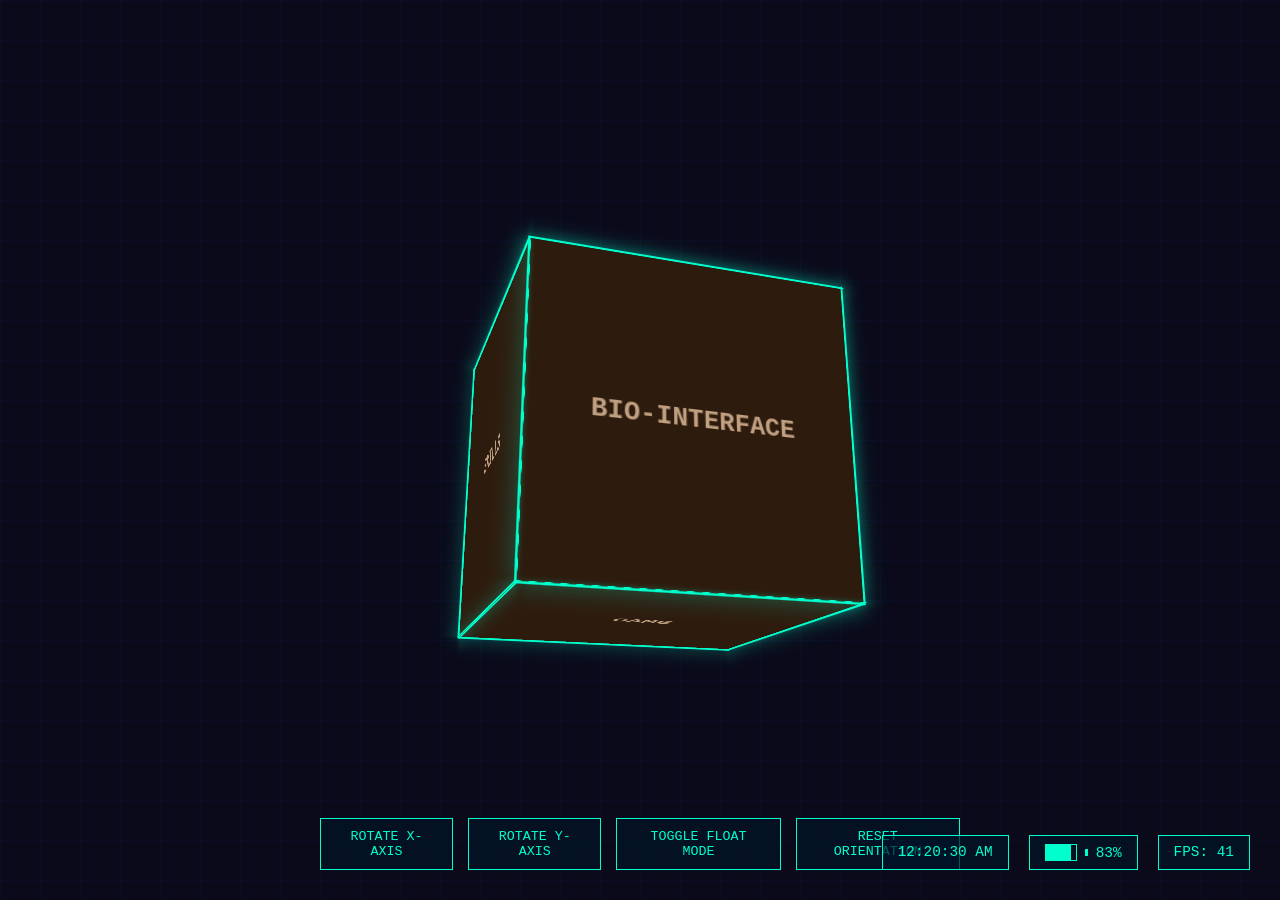
==== index.html @ 3c401769 "this is my portfolio port 1" ====
<!DOCTYPE html>
<html lang="en">
<head>
<meta charset="UTF-8">
<meta name="viewport" content="width=device-width, initial-scale=1.0">
<title>Interactive Portfolio Cube</title>
<style>
    :root {
        --primary-color: #8b4513;
        --secondary-color: #00ffcc;
        --bg-color: #0a0a1a;
        --panel-color: #2d1b0e;
        --text-color: #c0a080;
        --battery-high: #00ffcc;
        --battery-medium: #ffcc00;
        --battery-low: #ff5555;
    }
    
    body {
        background-color: var(--bg-color);
        display: flex;
        justify-content: center;
        align-items: center;
        height: 100vh;
        margin: 0;
        overflow: hidden;
        font-family: 'Courier New', monospace;
        cursor: default;
        color: var(--text-color);
    }
    
    /* Background elements */
    .background {
        position: fixed;
        top: 0;
        left: 0;
        width: 100%;
        height: 100%;
        z-index: -1;
        overflow: hidden;
    }
    
    .grid-lines {
        position: absolute;
        width: 200%;
        height: 200%;
        background: 
            linear-gradient(90deg, rgba(0, 100, 255, 0.1) 1px, transparent 1px),
            linear-gradient(rgba(0, 100, 255, 0.1) 1px, transparent 1px);
        background-size: 40px 40px;
        animation: moveGrid 20s linear infinite;
        opacity: 0.5;
    }

    .cube-container {
        width: 300px;
        height: 300px;
        position: relative;
        perspective: 1000px;
        transition: all 0.5s ease;
    }
    
    .cube-container.minimized {
        width: 100px;
        height: 100px;
        position: fixed;
        top: 20px;
        left: 20px;
        z-index: 100;
    }
    
    .cube {
        width: 100%;
        height: 100%;
        position: relative;
        transform-style: preserve-3d;
        transition: transform 0.5s ease;
    }
    
    .cube-face {
        position: absolute;
        width: 100%;
        height: 100%;
        background: rgba(45, 27, 14, 0.8);
        border: 2px solid var(--secondary-color);
        box-shadow: 0 0 20px rgba(0, 255, 204, 0.3);
        display: flex;
        justify-content: center;
        align-items: center;
        font-size: 24px;
        font-weight: bold;
        cursor: pointer;
        overflow: hidden;
        transition: all 0.3s ease;
    }
    
    .cube-face:hover {
        background: rgba(45, 27, 14, 0.95);
        box-shadow: 0 0 30px rgba(0, 255, 204, 0.5);
    }
    
    /* Cube Faces */
    .cube-front {
        transform: translateZ(150px);
        background: var(--panel-color);
    }
    
    .cube-back {
        transform: rotateY(180deg) translateZ(150px);
        background: var(--panel-color);
    }
    
    .cube-right {
        transform: rotateY(90deg) translateZ(150px);
        background: var(--panel-color);
    }
    
    .cube-left {
        transform: rotateY(-90deg) translateZ(150px);
        background: var(--panel-color);
    }
    
    .cube-top {
        transform: rotateX(90deg) translateZ(150px);
        background: var(--panel-color);
    }
    
    .cube-bottom {
        transform: rotateX(-90deg) translateZ(150px);
        background: var(--panel-color);
    }
    
    /* Minimized cube faces */
    .cube-container.minimized .cube-face {
        width: 100px;
        height: 100px;
    }
    
    .cube-container.minimized .cube-front {
        transform: translateZ(50px);
    }
    
    .cube-container.minimized .cube-back {
        transform: rotateY(180deg) translateZ(50px);
    }
    
    .cube-container.minimized .cube-right {
        transform: rotateY(90deg) translateZ(50px);
    }
    
    .cube-container.minimized .cube-left {
        transform: rotateY(-90deg) translateZ(50px);
    }
    
    .cube-container.minimized .cube-top {
        transform: rotateX(90deg) translateZ(50px);
    }
    
    .cube-container.minimized .cube-bottom {
        transform: rotateX(-90deg) translateZ(50px);
    }

/* ========== PORTFOLIO PANELS ========== */
.portfolio-panel {
    position: fixed;
    width: 0;
    height: 0;
    background-color: rgba(10, 20, 30, 0.95);
    border: 2px solid var(--secondary-color);
    box-shadow: 0 0 30px rgba(0, 255, 204, 0.3);
    overflow: hidden;
    opacity: 0;
    transition: all 0.5s ease;
    z-index: 10;
    left: 50%;
    top: 50%;
    transform: translate(-50%, -50%);
    backdrop-filter: blur(10px);
}

.portfolio-panel.active {
    width: 80vw;
    height: 80vh;
    opacity: 1;
    overflow-y: auto;
}

.panel-content {
    padding: 30px;
    opacity: 0;
    transition: opacity 0.3s ease 0.2s;
    height: 100%;
    box-sizing: border-box;
}

.portfolio-panel.active .panel-content {
    opacity: 1;
}

.close-panel {
    position: absolute;
    top: 15px;
    right: 15px;
    background: none;
    border: none;
    color: var(--secondary-color);
    font-size: 24px;
    cursor: pointer;
    z-index: 10;
    transition: all 0.3s ease;
}

.close-panel:hover {
    transform: scale(1.2);
    text-shadow: 0 0 10px var(--secondary-color);
}

/* ========== ABOUT PANEL ========== */
.holographic-header {
    display: flex;
    align-items: center;
    gap: 20px;
    margin-bottom: 30px;
    position: relative;
}

.hologram-circle {
    width: 50px;
    height: 50px;
    border: 2px solid var(--secondary-color);
    border-radius: 50%;
    animation: hologram-pulse 3s infinite;
}

.signal-strength {
    display: flex;
    gap: 3px;
    margin-left: auto;
}

.signal-bar {
    width: 4px;
    height: 10px;
    background: var(--secondary-color);
    animation: signal-pulse 2s infinite;
}

.signal-bar:nth-child(1) { animation-delay: 0.1s; height: 5px; }
.signal-bar:nth-child(2) { animation-delay: 0.3s; height: 10px; }
.signal-bar:nth-child(3) { animation-delay: 0.5s; height: 15px; }
.signal-bar:nth-child(4) { animation-delay: 0.7s; height: 20px; }

.bio-grid {
    display: grid;
    grid-template-columns: 200px 1fr;
    gap: 30px;
}

.avatar-container {
    position: relative;
}

.avatar-frame {
    width: 150px;
    height: 150px;
    border: 3px solid var(--secondary-color);
    display: flex;
    align-items: center;
    justify-content: center;
    position: relative;
    overflow: hidden;
}

.avatar {
    max-width: 100%;
    max-height: 100%;
    object-fit: cover;
}

.avatar-pulse {
    position: absolute;
    top: 0;
    left: 0;
    width: 100%;
    height: 100%;
    border: 2px solid rgba(0, 255, 204, 0.5);
    border-radius: 50%;
    animation: pulse 2s infinite;
    pointer-events: none;
}

.tech-bits {
    position: absolute;
    bottom: -15px;
    left: 50%;
    transform: translateX(-50%);
    display: flex;
    gap: 5px;
}

.tech-bit {
    display: inline-block;
    width: 8px;
    height: 8px;
    background: var(--secondary-color);
    animation: float-up 3s infinite;
}

.tech-bit:nth-child(1) { animation-delay: 0s; }
.tech-bit:nth-child(2) { animation-delay: 0.5s; }
.tech-bit:nth-child(3) { animation-delay: 1s; }

.cyber-name {
    color: var(--secondary-color);
    font-size: 2rem;
    margin: 0 0 10px 0;
}

.cyber-name span {
    color: var(--text-color);
}

.cyber-title {
    color: var(--text-color);
    margin: 0 0 20px 0;
    font-size: 1.2rem;
}

.cyber-stats {
    display: grid;
    grid-template-columns: 1fr 1fr;
    gap: 20px;
    margin: 30px 0;
}

.stat {
    position: relative;
}

.stat-label {
    font-size: 0.8rem;
    color: var(--secondary-color);
    margin-bottom: 5px;
}

.stat-value {
    font-size: 1.2rem;
    color: white;
    margin-bottom: 5px;
}

.stat-bar {
    height: 3px;
    background: var(--secondary-color);
    width: 100%;
    position: relative;
    overflow: hidden;
}

.stat-bar::after {
    content: '';
    position: absolute;
    top: 0;
    left: 0;
    height: 100%;
    width: 100%;
    background: linear-gradient(90deg, transparent, rgba(0, 255, 204, 0.5), transparent);
    animation: shine 3s infinite;
}

.skill-matrix {
    margin-top: 40px;
}

.skill-matrix h3 {
    color: var(--secondary-color);
    margin-bottom: 20px;
    border-bottom: 1px solid rgba(0, 255, 204, 0.3);
    padding-bottom: 10px;
}

.matrix-grid {
    display: grid;
    grid-template-columns: repeat(4, 1fr);
    gap: 15px;
}

.matrix-cell {
    background: rgba(0, 20, 40, 0.5);
    border: 1px solid rgba(0, 255, 204, 0.2);
    padding: 15px;
    position: relative;
    overflow: hidden;
}

.skill-level {
    height: 5px;
    background: var(--secondary-color);
    margin: 10px 0;
    position: relative;
}

.skill-level::after {
    content: '';
    position: absolute;
    top: 0;
    left: 0;
    width: 100%;
    height: 100%;
    background: linear-gradient(90deg, transparent, rgba(255, 255, 255, 0.5), transparent);
    animation: shine 2s infinite;
}

.skill-label {
    font-size: 0.9rem;
    color: var(--text-color);
    text-align: center;
}

/* ========== PROJECTS PANEL ========== */
.data-vault-header {
    display: flex;
    align-items: center;
    gap: 15px;
    margin-bottom: 30px;
    position: relative;
}

.binary-stream {
    color: var(--secondary-color);
    font-family: monospace;
    animation: matrix-scroll 10s linear infinite;
}

.encryption-status {
    margin-left: auto;
    display: flex;
    align-items: center;
    gap: 5px;
    color: var(--secondary-color);
    font-size: 0.9rem;
}

.encryption-dot {
    width: 8px;
    height: 8px;
    background: var(--secondary-color);
    border-radius: 50%;
    animation: pulse 1.5s infinite;
}

.project-grid {
    display: grid;
    grid-template-columns: repeat(auto-fill, minmax(300px, 1fr));
    gap: 30px;
    margin-bottom: 40px;
}

.project-card {
    background: rgba(0, 20, 40, 0.5);
    border: 1px solid rgba(0, 255, 204, 0.2);
    transition: all 0.3s ease;
    overflow: hidden;
}

.project-card:hover {
    transform: translateY(-5px);
    box-shadow: 0 10px 20px rgba(0, 255, 204, 0.1);
    border-color: var(--secondary-color);
}

.project-hologram {
    height: 200px;
    position: relative;
    overflow: hidden;
}

.hologram-projector {
    position: absolute;
    bottom: -50px;
    left: 50%;
    transform: translateX(-50%);
    width: 100px;
    height: 20px;
    background: var(--secondary-color);
    filter: blur(10px);
    opacity: 0.5;
}

.project-preview {
    position: absolute;
    top: 0;
    left: 0;
    width: 100%;
    height: 100%;
    background: linear-gradient(135deg, rgba(0, 255, 204, 0.1), rgba(0, 100, 255, 0.1));
}

.project-info {
    padding: 20px;
}

.project-info h3 {
    color: var(--secondary-color);
    margin: 0 0 10px 0;
}

.project-meta {
    display: flex;
    justify-content: space-between;
    font-size: 0.8rem;
    color: var(--text-color);
    margin-bottom: 15px;
}

.project-stats {
    display: grid;
    grid-template-columns: 1fr 1fr;
    gap: 15px;
    margin-top: 20px;
}

.project-stats .stat {
    text-align: center;
}

.project-stats .stat-icon {
    color: var(--secondary-color);
    font-size: 1.5rem;
    margin-bottom: 5px;
}

.project-stats .stat-value {
    font-size: 1.2rem;
    color: white;
    margin: 5px 0;
}

.project-stats .stat-label {
    font-size: 0.7rem;
    color: var(--text-color);
}

.project-archive {
    margin-top: 40px;
    border-top: 1px solid rgba(0, 255, 204, 0.3);
    padding-top: 20px;
}

.archive-header {
    display: flex;
    justify-content: space-between;
    align-items: center;
    margin-bottom: 15px;
    color: var(--secondary-color);
    font-size: 0.9rem;
}

.archive-grid {
    display: grid;
    grid-template-columns: repeat(auto-fill, minmax(150px, 1fr));
    gap: 10px;
}

.archive-item {
    background: rgba(0, 20, 40, 0.5);
    border: 1px solid rgba(0, 255, 204, 0.2);
    padding: 10px 15px;
    color: var(--text-color);
    font-size: 0.9rem;
    transition: all 0.3s ease;
}

.archive-item:hover {
    background: rgba(0, 255, 204, 0.1);
    border-color: var(--secondary-color);
    color: white;
}

/* ========== CONTROL PANEL AND STATUS BAR ========== */
.control-panel {
    position: fixed;
    bottom: 30px;
    left: 50%;
    transform: translateX(-50%);
    display: flex;
    gap: 15px;
    z-index: 20;
}

.control-button {
    background: rgba(0, 20, 40, 0.7);
    border: 1px solid var(--secondary-color);
    color: var(--secondary-color);
    padding: 10px 15px;
    font-family: 'Courier New', monospace;
    cursor: pointer;
    transition: all 0.3s ease;
}

.control-button:hover {
    background: rgba(0, 255, 204, 0.2);
    box-shadow: 0 0 10px rgba(0, 255, 204, 0.3);
}

/* ========== STATUS BAR ========== */
.status-bar {
    position: fixed;
    bottom: 30px;
    right: 30px;
    display: flex;
    gap: 20px;
    z-index: 20;
}

.status-item {
    background: rgba(0, 20, 40, 0.7);
    border: 1px solid var(--secondary-color);
    color: var(--secondary-color);
    padding: 8px 15px;
    font-family: 'Courier New', monospace;
    font-size: 0.9rem;
    position: relative;
    cursor: default;
}

.status-tooltip {
    position: absolute;
    bottom: 100%;
    right: 0;
    background: rgba(0, 20, 40, 0.9);
    border: 1px solid var(--secondary-color);
    padding: 5px 10px;
    font-size: 0.8rem;
    white-space: nowrap;
    opacity: 0;
    transition: opacity 0.3s ease;
    pointer-events: none;
}

.status-item:hover .status-tooltip {
    opacity: 1;
}

.battery-container {
    display: flex;
    align-items: center;
    gap: 8px;
}

.battery-level {
    width: 30px;
    height: 15px;
    border: 1px solid var(--secondary-color);
    position: relative;
}

.battery-fill {
    position: absolute;
    top: 0;
    left: 0;
    height: 100%;
    background: var(--secondary-color);
    transition: width 0.5s ease;
}

.battery-tip {
    width: 3px;
    height: 7px;
    background: var(--secondary-color);
}

.charging-icon {
    position: absolute;
    top: 50%;
    left: 50%;
    transform: translate(-50%, -50%);
    font-size: 0.7rem;
    display: none;
}

/* CONTACT PANEL STYLES */
#contact-panel {
    background-color: rgba(10, 20, 30, 0.95);
    border: 2px solid var(--secondary-color);
    box-shadow: 0 0 30px rgba(0, 255, 204, 0.3);
    backdrop-filter: blur(10px);
}

.neon-text {
    color: var(--secondary-color);
    text-shadow: 0 0 10px rgba(0, 255, 204, 0.7);
    animation: neon-pulse 2s infinite alternate;
}

.signal-bars {
    display: flex;
    gap: 5px;
    margin-left: 20px;
}

.signal-bars .bar {
    width: 4px;
    height: 15px;
    background: var(--secondary-color);
    animation: signal-animate 2s infinite ease-in-out;
}

.signal-bars .bar:nth-child(1) { animation-delay: 0.1s; height: 5px; }
.signal-bars .bar:nth-child(2) { animation-delay: 0.3s; height: 10px; }
.signal-bars .bar:nth-child(3) { animation-delay: 0.5s; height: 15px; }
.signal-bars .bar:nth-child(4) { animation-delay: 0.7s; height: 20px; }

.cyber-form {
    display: grid;
    gap: 25px;
    margin-top: 30px;
}

.input-group {
    position: relative;
    margin-bottom: 30px;
}

.input-group input,
.input-group textarea {
    width: 100%;
    background: transparent;
    border: none;
    border-bottom: 1px solid rgba(0, 255, 204, 0.3);
    color: var(--text-color);
    padding: 10px 0;
    font-family: 'Courier New', monospace;
    font-size: 16px;
    transition: all 0.3s ease;
}

.input-group textarea {
    resize: none;
}

.input-group label {
    position: absolute;
    top: 10px;
    left: 0;
    color: var(--secondary-color);
    font-size: 14px;
    pointer-events: none;
    transition: all 0.3s ease;
}

.input-group input:focus ~ label,
.input-group input:valid ~ label,
.input-group textarea:focus ~ label,
.input-group textarea:valid ~ label {
    top: -20px;
    font-size: 12px;
    color: var(--secondary-color);
}

.input-highlight {
    position: absolute;
    bottom: 0;
    left: 0;
    height: 2px;
    width: 0;
    background: var(--secondary-color);
    transition: all 0.4s ease;
}

.input-border {
    position: absolute;
    bottom: 0;
    left: 0;
    height: 1px;
    width: 100%;
    background: rgba(0, 255, 204, 0.1);
}

.input-group input:focus ~ .input-highlight,
.input-group textarea:focus ~ .input-highlight {
    width: 100%;
}

.input-icon {
    position: absolute;
    right: 0;
    bottom: 10px;
    color: var(--secondary-color);
}

.input-icon svg {
    width: 20px;
    height: 20px;
    fill: var(--secondary-color);
}

.select-group {
    position: relative;
    margin-bottom: 30px;
}

.cyber-select {
    position: relative;
}

.cyber-select select {
    width: 100%;
    background: rgba(0, 20, 40, 0.5);
    border: 1px solid rgba(0, 255, 204, 0.3);
    color: var(--text-color);
    padding: 12px 15px;
    font-family: 'Courier New', monospace;
    font-size: 16px;
    appearance: none;
    cursor: pointer;
}

.cyber-select label {
    position: absolute;
    top: -20px;
    left: 0;
    color: var(--secondary-color);
    font-size: 12px;
}

.select-highlight {
    position: absolute;
    bottom: 0;
    left: 0;
    height: 2px;
    width: 0;
    background: var(--secondary-color);
    transition: all 0.4s ease;
}

.select-arrow {
    position: absolute;
    right: 15px;
    top: 50%;
    transform: translateY(-50%);
    color: var(--secondary-color);
    pointer-events: none;
}

.cyber-select select:focus ~ .select-highlight {
    width: 100%;
}

.textarea-group .typing-indicator {
    position: absolute;
    right: 10px;
    bottom: 10px;
    display: flex;
    gap: 3px;
}

.typing-indicator span {
    display: inline-block;
    width: 6px;
    height: 6px;
    background: var(--secondary-color);
    border-radius: 50%;
    opacity: 0.4;
    animation: typing-pulse 1.5s infinite ease-in-out;
}

.typing-indicator span:nth-child(1) { animation-delay: 0s; }
.typing-indicator span:nth-child(2) { animation-delay: 0.2s; }
.typing-indicator span:nth-child(3) { animation-delay: 0.4s; }

.form-footer {
    display: flex;
    justify-content: space-between;
    align-items: center;
    margin-top: 30px;
}

.cyber-button {
    position: relative;
    background: transparent;
    border: none;
    color: var(--secondary-color);
    padding: 12px 25px;
    font-family: 'Courier New', monospace;
    font-weight: bold;
    text-transform: uppercase;
    letter-spacing: 1px;
    cursor: pointer;
    overflow: hidden;
}

.button-text {
    position: relative;
    z-index: 2;
}

.button-glow {
    position: absolute;
    top: 0;
    left: -100%;
    width: 100%;
    height: 100%;
    background: linear-gradient(90deg, 
        transparent, 
        rgba(0, 255, 204, 0.3), 
        transparent);
    transition: all 0.5s ease;
}

.button-border {
    position: absolute;
    top: 0;
    left: 0;
    width: 100%;
    height: 100%;
    border: 1px solid var(--secondary-color);
    box-sizing: border-box;
}

.cyber-button:hover .button-glow {
    left: 100%;
}

.form-status {
    display: flex;
    align-items: center;
    gap: 10px;
    color: var(--secondary-color);
    font-size: 14px;
}

.status-led {
    width: 10px;
    height: 10px;
    background: var(--secondary-color);
    border-radius: 50%;
    animation: status-pulse 2s infinite;
}

.contact-direct {
    margin-top: 50px;
    border-top: 1px solid rgba(0, 255, 204, 0.2);
    padding-top: 30px;
}

.direct-option {
    display: flex;
    align-items: center;
    gap: 15px;
    margin-bottom: 20px;
}

.option-icon {
    color: var(--secondary-color);
    font-size: 20px;
}

.option-label {
    color: var(--secondary-color);
    font-size: 14px;
    margin-bottom: 5px;
}

.option-value, .option-links a {
    color: var(--text-color);
    font-size: 16px;
    text-decoration: none;
    transition: all 0.3s ease;
}

.option-links {
    display: flex;
    gap: 15px;
}

.option-links a:hover {
    color: var(--secondary-color);
    text-shadow: 0 0 10px rgba(0, 255, 204, 0.5);
}

/* ========== GLOBAL PANEL STYLES ========== */
.portfolio-panel {
    background: rgba(10, 10, 20, 0.97);
    border: 1px solid var(--secondary-color);
    box-shadow: 0 0 30px rgba(0, 255, 204, 0.2),
                inset 0 0 20px rgba(0, 255, 204, 0.1);
    backdrop-filter: blur(10px);
    overflow: hidden;
}

.panel-content {
    padding: 30px;
    position: relative;
}

.panel-content::before {
    content: '';
    position: absolute;
    top: 0;
    left: 0;
    width: 100%;
    height: 100%;
    background: 
        linear-gradient(135deg, rgba(0, 255, 204, 0.05) 0%, 
        transparent 50%, 
        rgba(0, 100, 255, 0.05) 100%);
    pointer-events: none;
}

.close-panel {
    background: transparent;
    border: none;
    color: var(--secondary-color);
    font-size: 24px;
    text-shadow: 0 0 10px var(--secondary-color);
    transition: all 0.3s ease;
    z-index: 10;
}

.close-panel:hover {
    transform: scale(1.2);
    text-shadow: 0 0 15px var(--secondary-color);
}

/* ========== ABOUT PANEL ========== */
.holographic-header {
    display: flex;
    align-items: center;
    gap: 20px;
    margin-bottom: 30px;
    padding-bottom: 15px;
    border-bottom: 1px solid rgba(0, 255, 204, 0.3);
}

.hologram-circle {
    width: 50px;
    height: 50px;
    border: 2px solid var(--secondary-color);
    border-radius: 50%;
    box-shadow: 0 0 15px var(--secondary-color);
    animation: hologram-pulse 3s infinite;
}

.signal-strength {
    display: flex;
    gap: 5px;
    margin-left: auto;
}

.signal-bar {
    width: 4px;
    height: 10px;
    background: var(--secondary-color);
    box-shadow: 0 0 5px var(--secondary-color);
    animation: signal-pulse 2s infinite;
}

.bio-grid {
    display: grid;
    grid-template-columns: 200px 1fr;
    gap: 30px;
}

.avatar-container {
    position: relative;
}

.avatar-frame {
    width: 150px;
    height: 150px;
    border: 3px solid var(--secondary-color);
    box-shadow: 0 0 20px rgba(0, 255, 204, 0.3);
    overflow: hidden;
    position: relative;
}

.avatar {
    width: 100%;
    height: 100%;
    object-fit: cover;
    filter: sepia(50%) hue-rotate(160deg) contrast(120%);
}

.avatar-pulse {
    position: absolute;
    top: 0;
    left: 0;
    width: 100%;
    height: 100%;
    border: 2px solid rgba(0, 255, 204, 0.5);
    border-radius: 50%;
    animation: pulse 2s infinite;
}

.tech-bits {
    position: absolute;
    bottom: -15px;
    left: 50%;
    transform: translateX(-50%);
    display: flex;
    gap: 5px;
}

.tech-bit {
    display: inline-block;
    width: 8px;
    height: 8px;
    background: var(--secondary-color);
    box-shadow: 0 0 5px var(--secondary-color);
    animation: float-up 3s infinite;
}

.cyber-name {
    color: var(--secondary-color);
    font-size: 2rem;
    text-shadow: 0 0 10px rgba(0, 255, 204, 0.5);
    margin-bottom: 10px;
}

.cyber-name span {
    color: var(--text-color);
}

.cyber-title {
    color: var(--text-color);
    font-size: 1.2rem;
    letter-spacing: 2px;
    margin-bottom: 20px;
}

.cyber-stats {
    display: grid;
    grid-template-columns: 1fr 1fr;
    gap: 20px;
    margin: 30px 0;
}

.stat {
    position: relative;
}

.stat-label {
    font-size: 0.8rem;
    color: var(--secondary-color);
    text-transform: uppercase;
    letter-spacing: 1px;
    margin-bottom: 5px;
}

.stat-value {
    font-size: 1.2rem;
    color: white;
    margin-bottom: 10px;
}

.stat-bar {
    height: 3px;
    background: rgba(0, 255, 204, 0.2);
    position: relative;
    overflow: hidden;
}

.stat-bar::after {
    content: '';
    position: absolute;
    top: 0;
    left: 0;
    height: 100%;
    width: var(--level, 100%);
    background: var(--secondary-color);
    box-shadow: 0 0 10px var(--secondary-color);
}

.stat-bar::before {
    content: '';
    position: absolute;
    top: 0;
    left: 0;
    width: 100%;
    height: 100%;
    background: linear-gradient(90deg, 
        transparent, 
        rgba(255, 255, 255, 0.5), 
        transparent);
    animation: shine 3s infinite;
}

.skill-matrix {
    margin-top: 40px;
}

.skill-matrix h3 {
    color: var(--secondary-color);
    text-shadow: 0 0 5px var(--secondary-color);
    margin-bottom: 20px;
    padding-bottom: 10px;
    border-bottom: 1px solid rgba(0, 255, 204, 0.3);
}

.matrix-grid {
    display: grid;
    grid-template-columns: repeat(4, 1fr);
    gap: 15px;
}

.matrix-cell {
    background: rgba(0, 20, 40, 0.5);
    border: 1px solid rgba(0, 255, 204, 0.2);
    padding: 15px;
    position: relative;
    overflow: hidden;
    transition: all 0.3s ease;
}

.matrix-cell:hover {
    transform: translateY(-5px);
    box-shadow: 0 10px 20px rgba(0, 255, 204, 0.1);
    border-color: var(--secondary-color);
}

.skill-level {
    height: 5px;
    background: rgba(0, 255, 204, 0.1);
    margin: 10px 0;
    position: relative;
    overflow: hidden;
}

.skill-level::after {
    content: '';
    position: absolute;
    top: 0;
    left: 0;
    height: 100%;
    width: var(--level);
    background: var(--secondary-color);
    box-shadow: 0 0 10px var(--secondary-color);
}

.skill-level::before {
    content: '';
    position: absolute;
    top: 0;
    left: 0;
    width: 100%;
    height: 100%;
    background: linear-gradient(90deg, 
        transparent, 
        rgba(255, 255, 255, 0.5), 
        transparent);
    animation: shine 2s infinite;
}

.skill-label {
    font-size: 0.9rem;
    color: var(--text-color);
    text-align: center;
    text-transform: uppercase;
    letter-spacing: 1px;
}

/* ========== PROJECTS PANEL ========== */
.data-vault-header {
    display: flex;
    align-items: center;
    gap: 15px;
    margin-bottom: 30px;
    padding-bottom: 15px;
    border-bottom: 1px solid rgba(0, 255, 204, 0.3);
}

.binary-stream {
    color: var(--secondary-color);
    font-family: monospace;
    font-size: 0.9rem;
    letter-spacing: 2px;
    animation: matrix-scroll 10s linear infinite;
}

.encryption-status {
    margin-left: auto;
    display: flex;
    align-items: center;
    gap: 5px;
    color: var(--secondary-color);
    font-size: 0.9rem;
    text-shadow: 0 0 5px var(--secondary-color);
}

.encryption-dot {
    width: 8px;
    height: 8px;
    background: var(--secondary-color);
    border-radius: 50%;
    box-shadow: 0 0 5px var(--secondary-color);
    animation: pulse 1.5s infinite;
}

.project-grid {
    display: grid;
    grid-template-columns: repeat(auto-fill, minmax(300px, 1fr));
    gap: 30px;
    margin-bottom: 40px;
}

.project-card {
    background: rgba(0, 20, 40, 0.5);
    border: 1px solid rgba(0, 255, 204, 0.2);
    transition: all 0.3s ease;
    overflow: hidden;
    position: relative;
}

.project-card:hover {
    transform: translateY(-5px);
    box-shadow: 0 10px 20px rgba(0, 255, 204, 0.1);
    border-color: var(--secondary-color);
}

.project-hologram {
    height: 200px;
    position: relative;
    overflow: hidden;
}

.hologram-projector {
    position: absolute;
    bottom: -50px;
    left: 50%;
    transform: translateX(-50%);
    width: 100px;
    height: 20px;
    background: var(--secondary-color);
    filter: blur(10px);
    opacity: 0.5;
}

.project-preview {
    position: absolute;
    top: 0;
    left: 0;
    width: 100%;
    height: 100%;
    background: linear-gradient(135deg, 
        rgba(0, 255, 204, 0.1), 
        rgba(0, 100, 255, 0.1));
}

.project-info {
    padding: 20px;
}

.project-info h3 {
    color: var(--secondary-color);
    margin: 0 0 10px 0;
    text-shadow: 0 0 5px var(--secondary-color);
}

.project-meta {
    display: flex;
    justify-content: space-between;
    font-size: 0.8rem;
    color: var(--text-color);
    margin-bottom: 15px;
}

.project-stats {
    display: grid;
    grid-template-columns: 1fr 1fr;
    gap: 15px;
    margin-top: 20px;
}

.project-stats .stat {
    text-align: center;
}

.project-stats .stat-icon {
    color: var(--secondary-color);
    font-size: 1.5rem;
    margin-bottom: 5px;
    text-shadow: 0 0 5px var(--secondary-color);
}

.project-stats .stat-value {
    font-size: 1.2rem;
    color: white;
    margin: 5px 0;
}

.project-stats .stat-label {
    font-size: 0.7rem;
    color: var(--text-color);
    text-transform: uppercase;
}

.project-archive {
    margin-top: 40px;
    border-top: 1px solid rgba(0, 255, 204, 0.3);
    padding-top: 20px;
}

.archive-header {
    display: flex;
    justify-content: space-between;
    align-items: center;
    margin-bottom: 15px;
    color: var(--secondary-color);
    font-size: 0.9rem;
}

.archive-grid {
    display: grid;
    grid-template-columns: repeat(auto-fill, minmax(150px, 1fr));
    gap: 10px;
}

.archive-item {
    background: rgba(0, 20, 40, 0.5);
    border: 1px solid rgba(0, 255, 204, 0.2);
    padding: 10px 15px;
    color: var(--text-color);
    font-size: 0.9rem;
    transition: all 0.3s ease;
    text-align: center;
}

.archive-item:hover {
    background: rgba(0, 255, 204, 0.1);
    border-color: var(--secondary-color);
    color: white;
    transform: translateY(-3px);
}

/* ========== EXPERIENCE PANEL ========== */
.neural-header {
    display: flex;
    align-items: center;
    gap: 20px;
    margin-bottom: 30px;
    padding-bottom: 15px;
    border-bottom: 1px solid rgba(0, 255, 204, 0.3);
}

.brainwave-animation {
    width: 100px;
    height: 30px;
    position: relative;
}

.wave {
    position: absolute;
    height: 2px;
    background: var(--secondary-color);
    box-shadow: 0 0 5px var(--secondary-color);
    animation: brainwave 4s infinite linear;
    opacity: 0.7;
}

.memory-usage {
    margin-left: auto;
    display: flex;
    align-items: center;
    gap: 10px;
    color: var(--secondary-color);
    font-size: 0.9rem;
    text-shadow: 0 0 5px var(--secondary-color);
}

.memory-bar {
    width: 50px;
    height: 3px;
    background: rgba(0, 255, 204, 0.3);
    position: relative;
}

.memory-bar::after {
    content: '';
    position: absolute;
    top: 0;
    left: 0;
    height: 100%;
    width: 78%;
    background: var(--secondary-color);
    box-shadow: 0 0 5px var(--secondary-color);
}

.timeline {
    position: relative;
    padding-left: 30px;
}

.timeline::before {
    content: '';
    position: absolute;
    top: 0;
    left: 10px;
    height: 100%;
    width: 2px;
    background: rgba(0, 255, 204, 0.3);
    box-shadow: 0 0 10px rgba(0, 255, 204, 0.2);
}

.timeline-node {
    position: relative;
    margin-bottom: 40px;
}

.node-pulse {
    position: absolute;
    left: -30px;
    top: 5px;
    width: 20px;
    height: 20px;
    border-radius: 50%;
    background: var(--secondary-color);
    box-shadow: 0 0 10px var(--secondary-color);
    animation: pulse 2s infinite;
}

.node-content {
    background: rgba(0, 20, 40, 0.5);
    border: 1px solid rgba(0, 255, 204, 0.2);
    padding: 20px;
    transition: all 0.3s ease;
}

.timeline-node:hover .node-content {
    border-color: var(--secondary-color);
    transform: translateX(5px);
    box-shadow: 0 5px 15px rgba(0, 255, 204, 0.1);
}

.node-content h3 {
    color: var(--secondary-color);
    margin: 0 0 5px 0;
    text-shadow: 0 0 5px var(--secondary-color);
}

.node-meta {
    color: var(--text-color);
    font-size: 0.9rem;
    margin-bottom: 15px;
}

.node-list {
    padding-left: 20px;
    color: var(--text-color);
    font-size: 0.9rem;
    margin: 15px 0;
}

.node-list li {
    margin-bottom: 8px;
    position: relative;
}

.node-list li::before {
    content: '▹';
    position: absolute;
    left: -15px;
    color: var(--secondary-color);
    text-shadow: 0 0 5px var(--secondary-color);
}

.node-tech {
    display: flex;
    flex-wrap: wrap;
    gap: 8px;
    margin-top: 15px;
}

.tech-tag {
    background: rgba(0, 255, 204, 0.1);
    border: 1px solid rgba(0, 255, 204, 0.3);
    color: var(--secondary-color);
    padding: 3px 10px;
    font-size: 0.8rem;
    border-radius: 3px;
    text-shadow: 0 0 5px var(--secondary-color);
    transition: all 0.3s ease;
}

.tech-tag:hover {
    background: rgba(0, 255, 204, 0.2);
    transform: translateY(-2px);
}

.experience-stats {
    display: grid;
    grid-template-columns: repeat(4, 1fr);
    gap: 20px;
    margin-top: 40px;
    text-align: center;
}

.exp-stat .stat-value {
    font-size: 2rem;
    color: var(--secondary-color);
    margin-bottom: 5px;
    text-shadow: 0 0 10px var(--secondary-color);
}

.exp-stat .stat-label {
    font-size: 0.9rem;
    color: var(--text-color);
    text-transform: uppercase;
}

/* ========== SKILLS PANEL ========== */
.core-header {
    display: flex;
    align-items: center;
    gap: 20px;
    margin-bottom: 30px;
    padding-bottom: 15px;
    border-bottom: 1px solid rgba(0, 255, 204, 0.3);
}

.radar-sweep {
    width: 50px;
    height: 50px;
    border: 2px solid var(--secondary-color);
    border-radius: 50%;
    box-shadow: 0 0 10px var(--secondary-color);
    position: relative;
    overflow: hidden;
}

.radar-sweep::after {
    content: '';
    position: absolute;
    top: 0;
    left: 0;
    width: 100%;
    height: 100%;
    background: conic-gradient(
        transparent 0deg,
        rgba(0, 255, 204, 0.3) 90deg,
        transparent 180deg
    );
    animation: radar-rotate 3s linear infinite;
}

.system-status {
    margin-left: auto;
    display: flex;
    align-items: center;
    gap: 5px;
    color: var(--secondary-color);
    font-size: 0.9rem;
    text-shadow: 0 0 5px var(--secondary-color);
}

.status-dot {
    width: 8px;
    height: 8px;
    background: var(--secondary-color);
    border-radius: 50%;
    box-shadow: 0 0 5px var(--secondary-color);
    animation: pulse 1.5s infinite;
}

.skill-categories {
    display: grid;
    grid-template-columns: repeat(auto-fill, minmax(250px, 1fr));
    gap: 30px;
    margin-bottom: 40px;
}

.category h3 {
    color: var(--secondary-color);
    margin-bottom: 20px;
    padding-bottom: 10px;
    border-bottom: 1px solid rgba(0, 255, 204, 0.3);
    text-shadow: 0 0 5px var(--secondary-color);
}

.skill {
    margin-bottom: 15px;
}

.skill-name {
    display: flex;
    justify-content: space-between;
    color: var(--text-color);
    margin-bottom: 5px;
    font-size: 0.9rem;
}

.skill-level {
    height: 5px;
    background: rgba(0, 255, 204, 0.1);
    position: relative;
    margin-bottom: 5px;
}

.level-bar {
    position: absolute;
    top: 0;
    left: 0;
    height: 100%;
    background: var(--secondary-color);
    box-shadow: 0 0 5px var(--secondary-color);
}

.level-bar::after {
    content: '';
    position: absolute;
    top: 0;
    left: 0;
    width: 100%;
    height: 100%;
    background: linear-gradient(90deg, 
        transparent, 
        rgba(255, 255, 255, 0.5), 
        transparent);
    animation: shine 2s infinite;
}

.level-value {
    color: var(--text-color);
    font-size: 0.8rem;
    text-align: right;
}

.system-diagram {
    margin-top: 40px;
    border-top: 1px solid rgba(0, 255, 204, 0.3);
    padding-top: 20px;
}

.system-diagram h3 {
    color: var(--secondary-color);
    margin-bottom: 20px;
    text-align: center;
    text-shadow: 0 0 5px var(--secondary-color);
}

.diagram-container {
    width: 300px;
    height: 300px;
    margin: 0 auto;
    position: relative;
}

.system-node {
    position: absolute;
    top: var(--y);
    left: var(--x);
    transform: translate(-50%, -50%);
    width: 60px;
    height: 60px;
    display: flex;
    flex-direction: column;
    align-items: center;
    justify-content: center;
}

.node-core {
    width: 30px;
    height: 30px;
    border: 2px solid var(--secondary-color);
    border-radius: 50%;
    box-shadow: 0 0 10px var(--secondary-color);
    animation: pulse 2s infinite;
}

.node-label {
    margin-top: 5px;
    color: var(--text-color);
    font-size: 0.8rem;
}

.system-connections {
    position: absolute;
    top: 0;
    left: 0;
    width: 100%;
    height: 100%;
}

.connection {
    position: absolute;
    background: rgba(0, 255, 204, 0.2);
    height: 2px;
    transform-origin: 0 0;
    animation: pulse 3s infinite;
}

/* ========== MINIGAME PANEL ========== */
.simulation-header {
    display: flex;
    align-items: center;
    gap: 20px;
    margin-bottom: 30px;
    padding-bottom: 15px;
    border-bottom: 1px solid rgba(0, 255, 204, 0.3);
}

.quantum-grid {
    width: 50px;
    height: 50px;
    background: 
        linear-gradient(rgba(0, 255, 204, 0.1) 1px, transparent 1px),
        linear-gradient(90deg, rgba(0, 255, 204, 0.1) 1px, transparent 1px);
    background-size: 10px 10px;
    box-shadow: 0 0 10px rgba(0, 255, 204, 0.2);
}

.fps-counter {
    margin-left: auto;
    color: var(--secondary-color);
    font-family: monospace;
    text-shadow: 0 0 5px var(--secondary-color);
}

.simulation-controls {
    text-align: center;
    margin-bottom: 30px;
}

.sim-title {
    color: var(--secondary-color);
    font-size: 1.5rem;
    margin-bottom: 10px;
    text-shadow: 0 0 10px var(--secondary-color);
}

.sim-subtitle {
    color: var(--text-color);
    margin-bottom: 20px;
}

.dice-controls {
    display: flex;
    justify-content: center;
    gap: 20px;
    margin-bottom: 20px;
}

.control-group {
    display: flex;
    flex-direction: column;
    align-items: flex-start;
}

.control-group label {
    color: var(--text-color);
    font-size: 0.9rem;
    margin-bottom: 5px;
}

.control-group select, 
.control-group input {
    background: rgba(0, 20, 40, 0.5);
    border: 1px solid rgba(0, 255, 204, 0.3);
    color: var(--text-color);
    padding: 8px 12px;
    font-family: 'Courier New', monospace;
    transition: all 0.3s ease;
}

.control-group select:focus, 
.control-group input:focus {
    outline: none;
    border-color: var(--secondary-color);
    box-shadow: 0 0 10px rgba(0, 255, 204, 0.2);
}

.sim-button {
    background: var(--secondary-color);
    border: none;
    color: var(--bg-color);
    padding: 10px 20px;
    font-family: 'Courier New', monospace;
    font-weight: bold;
    cursor: pointer;
    transition: all 0.3s ease;
    position: relative;
    overflow: hidden;
    z-index: 1;
}

.sim-button::before {
    content: '';
    position: absolute;
    top: 0;
    left: -100%;
    width: 100%;
    height: 100%;
    background: linear-gradient(90deg, 
        transparent, 
        rgba(255, 255, 255, 0.4), 
        transparent);
    transition: all 0.5s ease;
    z-index: -1;
}

.sim-button:hover {
    box-shadow: 0 0 15px rgba(0, 255, 204, 0.5);
    transform: translateY(-2px);
}

.sim-button:hover::before {
    left: 100%;
}

.performance-warning {
    display: flex;
    align-items: center;
    justify-content: center;
    gap: 10px;
    color: #ff5555;
    font-size: 0.9rem;
    margin-top: 20px;
    text-shadow: 0 0 5px rgba(255, 85, 85, 0.5);
}

.warning-icon {
    font-size: 1.2rem;
}

.simulation-stats {
    display: grid;
    grid-template-columns: repeat(3, 1fr);
    gap: 20px;
    margin-bottom: 30px;
    text-align: center;
}

.sim-stat .stat-value {
    font-size: 2rem;
    color: var(--secondary-color);
    margin-bottom: 5px;
    font-family: monospace;
    text-shadow: 0 0 10px var(--secondary-color);
}

.sim-stat .stat-label {
    font-size: 0.9rem;
    color: var(--text-color);
    text-transform: uppercase;
}

.dice-container {
    position: fixed;
    top: 0;
    left: 0;
    width: 100%;
    height: 100%;
    pointer-events: none;
    z-index: -1;
}

/* ========== ANIMATIONS ========== */
@keyframes hologram-pulse {
    0%, 100% { opacity: 0.7; box-shadow: 0 0 15px var(--secondary-color); }
    50% { opacity: 0.3; box-shadow: 0 0 30px var(--secondary-color); }
}

@keyframes signal-pulse {
    0%, 100% { opacity: 0.3; transform: scaleY(0.7); }
    50% { opacity: 1; transform: scaleY(1.2); }
}

@keyframes pulse {
    0%, 100% { opacity: 0.5; }
    50% { opacity: 1; }
}

@keyframes float-up {
    0% { transform: translateY(30px); opacity: 0; }
    20%, 80% { opacity: 1; }
    100% { transform: translateY(-50px); opacity: 0; }
}

@keyframes shine {
    0% { transform: translateX(-100%); }
    100% { transform: translateX(100%); }
}

@keyframes matrix-scroll {
    0% { transform: translateX(0); }
    100% { transform: translateX(-50%); }
}

@keyframes brainwave {
    0% { transform: scaleX(0); opacity: 0; }
    5% { opacity: 1; }
    100% { transform: scaleX(1); opacity: 0; }
}

@keyframes radar-rotate {
    from { transform: rotate(0deg); }
    to { transform: rotate(360deg); }
}

@keyframes typing-pulse {
    0%, 100% { opacity: 0.2; transform: translateY(0); }
    50% { opacity: 1; transform: translateY(-2px); }
}

@keyframes status-pulse {
    0%, 100% { opacity: 0.5; box-shadow: 0 0 5px var(--secondary-color); }
    50% { opacity: 1; box-shadow: 0 0 15px var(--secondary-color); }
}

/* ANIMATIONS */
@keyframes neon-pulse {
    0% { text-shadow: 0 0 10px rgba(0, 255, 204, 0.7); }
    100% { text-shadow: 0 0 20px rgba(0, 255, 204, 0.9), 0 0 30px rgba(0, 255, 204, 0.5); }
}

@keyframes signal-animate {
    0%, 100% { opacity: 0.3; transform: scaleY(0.7); }
    50% { opacity: 1; transform: scaleY(1.2); }
}

@keyframes typing-pulse {
    0%, 100% { opacity: 0.3; transform: scale(0.8); }
    50% { opacity: 1; transform: scale(1.2); }
}

@keyframes status-pulse {
    0%, 100% { opacity: 0.5; box-shadow: 0 0 5px var(--secondary-color); }
    50% { opacity: 1; box-shadow: 0 0 15px var(--secondary-color); }
} 

/* ========== ANIMATIONS ========== */
/* Grid movement */
@keyframes moveGrid {
    0% { transform: translate(0, 0); }
    100% { transform: translate(-50px, -50px); }
}

/* Circuit pulse effect */
@keyframes pulse {
    0%, 100% { opacity: 0.3; }
    50% { opacity: 0.7; }
}

/* Scanlines movement */
@keyframes scanline {
    0% { background-position: 0 0; }
    100% { background-position: 0 100%; }
}

/* Floating particles */
@keyframes floatParticle {
    0% {
        transform: translateY(0) translateX(0);
        opacity: 0;
    }
    10% { opacity: 1; }
    90% { opacity: 1; }
    100% {
        transform: translateY(-100vh) translateX(20px);
        opacity: 0;
    }
}

/* Cube floating effect */
@keyframes float {
    0%, 100% {
        transform: rotateX(15deg) rotateY(15deg) translateY(0);
    }
    50% {
        transform: rotateX(20deg) rotateY(25deg) translateY(-20px);
    }
}

/* Face shine effect */
@keyframes shine {
    0% { transform: rotate(30deg) translate(-30%, -30%); }
    100% { transform: rotate(30deg) translate(30%, 30%); }
}

/* Holographic badge pulse */
@keyframes hologram-pulse {
    0%, 100% { opacity: 0.7; }
    50% { opacity: 0.3; }
}

/* Matrix rain columns */
@keyframes matrix-scroll {
    0% { transform: translateX(0); }
    100% { transform: translateX(-50%); }
}

/* Brainwave visualization */
@keyframes brainwave {
    0% { transform: scaleX(0); opacity: 0; }
    5% { opacity: 1; }
    100% { transform: scaleX(1); opacity: 0; }
}

/* Radar sweep rotation */
@keyframes radar-rotate {
    from { transform: rotate(0deg); }
    to { transform: rotate(360deg); }
}

/* Quantum dot movement */
@keyframes quantum-float {
    0% { transform: translate(0, 0); }
    25% { transform: translate(50px, -30px); }
    50% { transform: translate(0, -60px); }
    75% { transform: translate(-50px, -30px); }
    100% { transform: translate(0, 0); }
}

/* Quantum dot pulse */
@keyframes quantum-pulse {
    0%, 100% { box-shadow: 0 0 5px var(--secondary-color); }
    50% { box-shadow: 0 0 20px var(--secondary-color); }
}

/* Glitch text effect */
@keyframes glitch-effect {
    0% { transform: translate(0); }
    20% { transform: translate(-3px, 3px); }
    40% { transform: translate(-3px, -3px); }
    60% { transform: translate(3px, 3px); }
    80% { transform: translate(3px, -3px); }
    100% { transform: translate(0); }
}

/* Binary bit flip */
@keyframes bit-flip {
    0% { content: '0'; }
    50% { content: '1'; }
    100% { content: '0'; }
}

/* Floating chips */
@keyframes float-up {
    0% { transform: translateY(30px); opacity: 0; }
    20%, 80% { opacity: 1; }
    100% { transform: translateY(-50px); opacity: 0; }
}

/* Synthwave text glow */
@keyframes synthwave-glow {
    0% { text-shadow: 0 0 5px var(--secondary-color); }
    100% { text-shadow: 0 0 20px #ff00ff, 0 0 30px #00ffff; }
}

/* Sonar text pulse */
@keyframes sonar-pulse {
    0%, 100% { opacity: 0.3; transform: scale(0.8); }
    50% { opacity: 1; transform: scale(1.2); }
}

/* Orbit rotation */
@keyframes orbit-rotate {
    from { transform: translate(-50%, -50%) rotate(0deg); }
    to { transform: translate(-50%, -50%) rotate(360deg); }
}

/* Glitch character effect */
@keyframes glitch-char {
    0% { transform: translateY(0); opacity: 1; }
    25% { transform: translateY(-5px); opacity: 0.7; }
    50% { transform: translateY(5px); opacity: 0.3; }
    75% { transform: translateY(-3px); opacity: 0.7; }
    100% { transform: translateY(0); opacity: 1; }
}

/* Signal bars pulse */
@keyframes signalPulse {
    0%, 100% { opacity: 0.3; }
    50% { opacity: 1; }
}

/* Typing indicator */
@keyframes typingPulse {
    0%, 100% { opacity: 0.2; transform: translateY(0); }
    50% { opacity: 1; transform: translateY(-2px); }
}

/* Button glow effect */
@keyframes button-glow {
    0% { transform: translateX(-100%); }
    100% { transform: translateX(100%); }
}

/* Dice rolling */
@keyframes roll {
    0% { 
        transform: translate(0, 0) rotateX(0) rotateY(0) rotateZ(0); 
    }
    100% { 
        transform: translate(var(--end-x), var(--end-y)) 
                  rotateX(var(--end-rot-x)) 
                  rotateY(var(--end-rot-y)) 
                  rotateZ(var(--end-rot-z)); 
    }
}

/* Face reveal */
@keyframes face-reveal {
    0% { opacity: 0; transform: scale(0.8); }
    100% { opacity: 1; transform: scale(1); }
}

.element {
    animation: animation-name 2s ease-in-out infinite alternate;
}


</style>
</head>
<body>
<div class="background">
    <div class="grid-lines"></div>
    <div class="circuit-pattern"></div>
    <div class="scanlines"></div>
    <div class="particles" id="particles"></div>
</div>

<div class="cube-container" id="cube-container">
    <div class="cube" id="cube">
        <div class="cube-face cube-front" onclick="openPanel('about-panel')">BIO-INTERFACE</div>
        <div class="cube-face cube-back" onclick="openPanel('projects-panel')">PROJECTS</div>
        <div class="cube-face cube-right" onclick="openPanel('experience-panel')">EXPERIENCE</div>
        <div class="cube-face cube-left" onclick="openPanel('skills-panel')">SKILLS</div>
        <div class="cube-face cube-top" onclick="openPanel('contact-panel')">CONTACT SEQUENCE</div>
        <div class="cube-face cube-bottom" onclick="openPanel('minigame-panel')">GAME</div>
    </div>
</div>


<div class="portfolio-panel" id="about-panel">
    <button class="close-panel" onclick="closePanel()">✕</button>
    <div class="panel-content">
        <div class="holographic-header">
            <div class="hologram-circle"></div>
            <h2>BIO-INTERFACE</h2>
            <div class="signal-strength">
                <span class="signal-bar"></span>
                <span class="signal-bar"></span>
                <span class="signal-bar"></span>
                <span class="signal-bar"></span>
            </div>
        </div>
        
        <div class="bio-grid">
            <div class="avatar-container">
                <div class="avatar-frame">
                    <img src="490658668_3055473724607797_7995816785781770493_n-removebg-preview.png" alt="Profile" class="avatar">
                    <div class="avatar-pulse"></div>
                </div>
                <div class="tech-bits">
                    <span class="tech-bit">■</span>
                    <span class="tech-bit">■</span>
                    <span class="tech-bit">■</span>
                </div>
            </div>
            
            <div class="bio-content">
                <h3 class="cyber-name">STRYDER <span>BATEMAN</span></h3>
                <p class="cyber-title">FULLSTACK DEVELOPER | FULL TIME STUDENT</p>
                
                <div class="cyber-stats">
                    <div class="stat">
                        <div class="stat-label">SYSTEMS ONLINE</div>
                        <div class="stat-value">100%</div>
                        <div class="stat-bar"></div>
                    </div>
                    <div class="stat">
                        <div class="stat-label">EXPERIENCE</div>
                        <div class="stat-value">4+ YEARS</div>
                        <div class="stat-bar" style="width: 85%"></div>
                    </div>
                </div>
                
                <div class="cyber-bio">
                    <p>Specializing in creating immersive digital experiences that blend art and technology. My systems integrate cutting-edge web technologies with innovative design principles.</p>
                    <p>Current focus: Developing 3D oriented website design and focus in Software Engineering at NAU.</p>
                </div>
            </div>
        </div>
        
        <div class="skill-matrix">
            <h3>CORE COMPETENCIES</h3>
            <div class="matrix-grid">
                <div class="matrix-cell" style="--skill: 'FRONTEND'">
                    <div class="skill-level" style="--level: 90%"></div>
                    <div class="skill-label">FRONTEND</div>
                </div>
                <div class="matrix-cell" style="--skill: 'BACKEND'">
                    <div class="skill-level" style="--level: 75%"></div>
                    <div class="skill-label">BACKEND</div>
                </div>
                <div class="matrix-cell" style="--skill: 'UX'">
                    <div class="skill-level" style="--level: 95%"></div>
                    <div class="skill-label">UX</div>
                </div>
                <div class="matrix-cell" style="--skill: '3D'">
                    <div class="skill-level" style="--level: 80%"></div>
                    <div class="skill-label">3D</div>
                </div>
            </div>
        </div>
    </div>
</div>

<div class="portfolio-panel" id="projects-panel">
    <button class="close-panel" onclick="closePanel()">✕</button>
    <div class="panel-content">
        <div class="data-vault-header">
            <div class="binary-stream">1010101010101010</div>
            <h2>DATA VAULT</h2>
            <div class="encryption-status">
                <span class="encryption-dot"></span>
                ENCRYPTED
            </div>
        </div>
        
        <div class="project-grid">
            <div class="project-card">
                <div class="project-hologram">
                    <div class="hologram-projector"></div>
                    <div class="project-preview"></div>
                </div>
                <div class="project-info">
                    <h3>QUANTUM PORTAL</h3>
                    <div class="project-meta">
                        <span class="project-date">2023</span>
                        <span class="project-tech">REACT • THREE.JS • WEBGL</span>
                    </div>
                    <p>An experimental 3D portfolio interface using quantum computing principles for navigation.</p>
                    <div class="project-stats">
                        <div class="stat">
                            <div class="stat-icon">■</div>
                            <div class="stat-value">98%</div>
                            <div class="stat-label">PERFORMANCE</div>
                        </div>
                        <div class="stat">
                            <div class="stat-icon">■</div>
                            <div class="stat-value">4.9/5</div>
                            <div class="stat-label">USER RATING</div>
                        </div>
                    </div>
                </div>
            </div>
            
            <div class="project-card">
                <div class="project-hologram">
                    <div class="hologram-projector"></div>
                    <div class="project-preview"></div>
                </div>
                <div class="project-info">
                    <h3>NEURAL DASHBOARD</h3>
                    <div class="project-meta">
                        <span class="project-date">2022</span>
                        <span class="project-tech">VUE.JS • D3 • TENSORFLOW</span>
                    </div>
                    <p>AI-powered analytics dashboard that adapts to user behavior patterns in real-time.</p>
                    <div class="project-stats">
                        <div class="stat">
                            <div class="stat-icon">■</div>
                            <div class="stat-value">87%</div>
                            <div class="stat-label">EFFICIENCY</div>
                        </div>
                        <div class="stat">
                            <div class="stat-icon">■</div>
                            <div class="stat-value">2.4M</div>
                            <div class="stat-label">USERS</div>
                        </div>
                    </div>
                </div>
            </div>
            
            <div class="project-card">
                <div class="project-hologram">
                    <div class="hologram-projector"></div>
                    <div class="project-preview"></div>
                </div>
                <div class="project-info">
                    <h3>CYBER STORE</h3>
                    <div class="project-meta">
                        <span class="project-date">2021</span>
                        <span class="project-tech">NEXT.JS • STRIPE • WEB3</span>
                    </div>
                    <p>E-commerce platform with augmented reality product visualization and crypto payments.</p>
                    <div class="project-stats">
                        <div class="stat">
                            <div class="stat-icon">■</div>
                            <div class="stat-value">$4.2M</div>
                            <div class="stat-label">SALES</div>
                        </div>
                        <div class="stat">
                            <div class="stat-icon">■</div>
                            <div class="stat-value">0.3%</div>
                            <div class="stat-label">BOUNCE RATE</div>
                        </div>
                    </div>
                </div>
            </div>
        </div>
        
        <div class="project-archive">
            <div class="archive-header">
                <span>PROJECT ARCHIVE</span>
                <div class="archive-status">12 PROJECTS LOADED</div>
            </div>
            <div class="archive-grid">
                <div class="archive-item">AURORA UI KIT</div>
                <div class="archive-item">QUANTUM CMS</div>
                <div class="archive-item">NEON DASH</div>
                <div class="archive-item">CYBER BLOG</div>
                <div class="archive-item">VOXEL EDITOR</div>
                <div class="archive-item">AI ART GENERATOR</div>
            </div>
        </div>
    </div>
</div>

<div class="portfolio-panel" id="experience-panel">
    <button class="close-panel" onclick="closePanel()">✕</button>
    <div class="panel-content">
        <div class="neural-header">
            <div class="brainwave-animation">
                <div class="wave"></div>
                <div class="wave"></div>
                <div class="wave"></div>
            </div>
            <h2>NEURAL LOG</h2>
            <div class="memory-usage">
                <span class="memory-bar"></span>
                <span class="memory-value">78% LOADED</span>
            </div>
        </div>
        
        <div class="timeline">
            <div class="timeline-node">
                <div class="node-pulse"></div>
                <div class="node-content">
                    <h3>LEAD DEVELOPER | DIGITAL FORGE</h3>
                    <div class="node-meta">2020 - PRESENT | SAN FRANCISCO</div>
                    <div class="node-desc">
                        <p>Leading a team of developers creating immersive web experiences with cutting-edge technologies.</p>
                        <ul class="node-list">
                            <li>Developed award-winning interactive applications</li>
                            <li>Implemented innovative UI solutions</li>
                            <li>Mentored junior developers</li>
                        </ul>
                    </div>
                    <div class="node-tech">
                        <span class="tech-tag">REACT</span>
                        <span class="tech-tag">THREE.JS</span>
                        <span class="tech-tag">WEBGL</span>
                        <span class="tech-tag">GSAP</span>
                    </div>
                </div>
            </div>
            
            <div class="timeline-node">
                <div class="node-pulse"></div>
                <div class="node-content">
                    <h3>UI DESIGNER | PIXEL ARTS</h3>
                    <div class="node-meta">2017 - 2020 | NEW YORK</div>
                    <div class="node-desc">
                        <p>Created user interfaces for games and interactive media with focus on immersive experiences.</p>
                        <ul class="node-list">
                            <li>Designed UI for 12+ commercial projects</li>
                            <li>Developed design system for AR applications</li>
                            <li>Collaborated with developers on implementation</li>
                        </ul>
                    </div>
                    <div class="node-tech">
                        <span class="tech-tag">FIGMA</span>
                        <span class="tech-tag">AFTER EFFECTS</span>
                        <span class="tech-tag">UNITY</span>
                        <span class="tech-tag">BLENDER</span>
                    </div>
                </div>
            </div>
            
            <div class="timeline-node">
                <div class="node-pulse"></div>
                <div class="node-content">
                    <h3>FRONTEND DEV | TECHSPARK</h3>
                    <div class="node-meta">2015 - 2017 | BOSTON</div>
                    <div class="node-desc">
                        <p>Built responsive web applications and interactive marketing experiences.</p>
                        <ul class="node-list">
                            <li>Developed 30+ client websites</li>
                            <li>Optimized performance for mobile</li>
                            <li>Implemented creative animations</li>
                        </ul>
                    </div>
                    <div class="node-tech">
                        <span class="tech-tag">HTML/CSS</span>
                        <span class="tech-tag">JQUERY</span>
                        <span class="tech-tag">WORDPRESS</span>
                        <span class="tech-tag">PHP</span>
                    </div>
                </div>
            </div>
        </div>
        
        <div class="experience-stats">
            <div class="exp-stat">
                <div class="stat-value">20+</div>
                <div class="stat-label">PROJECTS</div>
            </div>
            <div class="exp-stat">
                <div class="stat-value">12</div>
                <div class="stat-label">TECHNOLOGIES</div>
            </div>
            <div class="exp-stat">
                <div class="stat-value"></div>
                <div class="stat-label">YEARS</div>
            </div>
            <div class="exp-stat">
                <div class="stat-value">100%</div>
                <div class="stat-label">SATISFACTION</div>
            </div>
        </div>
    </div>
</div>

<div class="portfolio-panel" id="contact-panel">
    <button class="close-panel" onclick="closePanel()">✕</button>
    <div class="panel-content">
        <div class="form-header">
            <h2 class="neon-text">CONTACT SEQUENCE</h2>
            <div class="signal-bars">
                <div class="bar"></div>
                <div class="bar"></div>
                <div class="bar"></div>
                <div class="bar"></div>
            </div>
        </div>
        
        <form id="cyber-form" class="cyber-form">
            <div class="input-group">
                <input type="text" id="cyber-name" required>
                <span class="input-highlight"></span>
                <span class="input-border"></span>
                <label>IDENTITY</label>
                <div class="input-icon">
                    <svg class="user-icon" viewBox="0 0 24 24">
                        <path d="M12,4A4,4 0 0,1 16,8A4,4 0 0,1 12,12A4,4 0 0,1 8,8A4,4 0 0,1 12,4M12,14C16.42,14 20,15.79 20,18V20H4V18C4,15.79 7.58,14 12,14Z"/>
                    </svg>
                </div>
            </div>
            
            <div class="input-group">
                <input type="email" id="cyber-email" required>
                <span class="input-highlight"></span>
                <span class="input-border"></span>
                <label>NODE ADDRESS</label>
                <div class="input-icon">
                    <svg class="email-icon" viewBox="0 0 24 24">
                        <path d="M20,8L12,13L4,8V6L12,11L20,6M20,4H4C2.89,4 2,4.89 2,6V18A2,2 0 0,0 4,20H20A2,2 0 0,0 22,18V6C22,4.89 21.1,4 20,4Z"/>
                    </svg>
                </div>
            </div>
            
            <div class="select-group">
                <div class="cyber-select">
                    <select id="message-priority" required>
                        <option value="" disabled selected></option>
                        <option value="urgent">URGENT</option>
                        <option value="inquiry">INQUIRY</option>
                        <option value="collab">COLLAB REQUEST</option>
                        <option value="other">OTHER</option>
                    </select>
                    <span class="select-highlight"></span>
                    <span class="select-arrow">▼</span>
                    <label>MESSAGE PRIORITY</label>
                </div>
            </div>
            
            <div class="select-group" id="project-type-container">
                <div class="cyber-select">
                    <select id="project-type">
                        <option value="" disabled selected></option>
                        <option value="web">WEB SYSTEM</option>
                        <option value="mobile">MOBILE INTERFACE</option>
                        <option value="ai">AI INTEGRATION</option>
                        <option value="vr">VR EXPERIENCE</option>
                    </select>
                    <span class="select-highlight"></span>
                    <span class="select-arrow">▼</span>
                    <label>PROJECT TYPE</label>
                </div>
            </div>
            
            <div class="input-group textarea-group">
                <textarea id="cyber-message" rows="5" required></textarea>
                <span class="input-highlight"></span>
                <span class="input-border"></span>
                <label>MESSAGE DATA</label>
                <div class="typing-indicator">
                    <span>■</span>
                    <span>■</span>
                    <span>■</span>
                </div>
            </div>
            
            <div class="form-footer">
                <button type="submit" class="cyber-button">
                    <span class="button-text">INITIATE TRANSMISSION</span>
                    <span class="button-glow"></span>
                    <span class="button-border"></span>
                </button>
                <div class="form-status" id="cyber-status">
                    <div class="status-led"></div>
                    <span class="status-text">SYSTEM READY</span>
                </div>
            </div>
        </form>
        
        <div class="contact-direct">
            <div class="direct-option">
                <div class="option-icon">■</div>
                <div class="option-details">
                    <div class="option-label">PRIMARY NODE</div>
                    <div class="option-value">contact@stryder.dev</div>
                </div>
            </div>
            <div class="direct-option">
                <div class="option-icon">■</div>
                <div class="option-details">
                    <div class="option-label">SOCIAL GRID</div>
                    <div class="option-links">
                        <a href="#">LINKEDIN</a>
                        <a href="#">GITHUB</a>
                        <a href="#">TWITTER</a>
                    </div>
                </div>
            </div>
            <div class="direct-option">
                <div class="option-icon">■</div>
                <div class="option-details">
                    <div class="option-label">COORDINATES</div>
                    <div class="option-value">San Francisco, CA</div>
                </div>
            </div>
        </div>
    </div>
</div>

<div class="portfolio-panel" id="skills-panel">
    <button class="close-panel" onclick="closePanel()">✕</button>
    <div class="panel-content">
        <div class="core-header">
            <div class="radar-sweep"></div>
            <h2>CORE SYSTEMS</h2>
            <div class="system-status">
                <span class="status-dot"></span>
                ALL SYSTEMS NOMINAL
            </div>
        </div>
        
        <div class="skill-categories">
            <div class="category">
                <h3>FRONTEND SYSTEMS</h3>
                <div class="skill">
                    <div class="skill-name">HTML5/CSS3</div>
                    <div class="skill-level">
                        <div class="level-bar" style="width: 98%"></div>
                        <div class="level-value">98%</div>
                    </div>
                </div>
                <div class="skill">
                    <div class="skill-name">JAVASCRIPT</div>
                    <div class="skill-level">
                        <div class="level-bar" style="width: 95%"></div>
                        <div class="level-value">95%</div>
                    </div>
                </div>
                <div class="skill">
                    <div class="skill-name">REACT</div>
                    <div class="skill-level">
                        <div class="level-bar" style="width: 90%"></div>
                        <div class="level-value">90%</div>
                    </div>
                </div>
                <div class="skill">
                    <div class="skill-name">THREE.JS</div>
                    <div class="skill-level">
                        <div class="level-bar" style="width: 85%"></div>
                        <div class="level-value">85%</div>
                    </div>
                </div>
            </div>
            
            <div class="category">
                <h3>DESIGN SYSTEMS</h3>
                <div class="skill">
                    <div class="skill-name">UI/UX DESIGN</div>
                    <div class="skill-level">
                        <div class="level-bar" style="width: 95%"></div>
                        <div class="level-value">95%</div>
                    </div>
                </div>
                <div class="skill">
                    <div class="skill-name">FIGMA</div>
                    <div class="skill-level">
                        <div class="level-bar" style="width: 90%"></div>
                        <div class="level-value">90%</div>
                    </div>
                </div>
                <div class="skill">
                    <div class="skill-name">ADOBE CC</div>
                    <div class="skill-level">
                        <div class="level-bar" style="width: 85%"></div>
                        <div class="level-value">85%</div>
                    </div>
                </div>
                <div class="skill">
                    <div class="skill-name">MOTION DESIGN</div>
                    <div class="skill-level">
                        <div class="level-bar" style="width: 80%"></div>
                        <div class="level-value">80%</div>
                    </div>
                </div>
            </div>
            
            <div class="category">
                <h3>OTHER SYSTEMS</h3>
                <div class="skill">
                    <div class="skill-name">NODE.JS</div>
                    <div class="skill-level">
                        <div class="level-bar" style="width: 75%"></div>
                        <div class="level-value">75%</div>
                    </div>
                </div>
                <div class="skill">
                    <div class="skill-name">PYTHON</div>
                    <div class="skill-level">
                        <div class="level-bar" style="width: 70%"></div>
                        <div class="level-value">70%</div>
                    </div>
                </div>
                <div class="skill">
                    <div class="skill-name">UNITY</div>
                    <div class="skill-level">
                        <div class="level-bar" style="width: 65%"></div>
                        <div class="level-value">65%</div>
                    </div>
                </div>
                <div class="skill">
                    <div class="skill-name">BLENDER</div>
                    <div class="skill-level">
                        <div class="level-bar" style="width: 60%"></div>
                        <div class="level-value">60%</div>
                    </div>
                </div>
            </div>
        </div>
        
        <div class="system-diagram">
            <h3>SYSTEM INTERCONNECTIVITY</h3>
            <div class="diagram-container">
                <div class="system-node" style="--x: 50%; --y: 20%">
                    <div class="node-core"></div>
                    <div class="node-label">FRONTEND</div>
                </div>
                <div class="system-node" style="--x: 20%; --y: 50%">
                    <div class="node-core"></div>
                    <div class="node-label">DESIGN</div>
                </div>
                <div class="system-node" style="--x: 80%; --y: 50%">
                    <div class="node-core"></div>
                    <div class="node-label">BACKEND</div>
                </div>
                <div class="system-node" style="--x: 50%; --y: 80%">
                    <div class="node-core"></div>
                    <div class="node-label">CREATIVE</div>
                </div>
                <div class="system-connections">
                    <div class="connection"></div>
                    <div class="connection"></div>
                    <div class="connection"></div>
                    <div class="connection"></div>
                    <div class="connection"></div>
                    <div class="connection"></div>
                </div>
            </div>
        </div>
    </div>
</div>

<div class="portfolio-panel" id="minigame-panel">
    <button class="close-panel" onclick="closePanel()">✕</button>
    <div class="panel-content">
        <div class="simulation-header">
            <div class="quantum-grid"></div>
            <h2>SIMULATION MODE</h2>
            <div class="fps-counter" id="fps-counter">FPS: 60</div>
        </div>
        
        <div class="simulation-controls">
            <div class="sim-title">QUANTUM DICE SIMULATOR</div>
            <div class="sim-subtitle">How low can your FPS go?</div>
            
            <div class="dice-controls">
                <div class="control-group">
                    <label>DICE TYPE</label>
                    <select id="dice-type">
                        <option value="4">d4</option>
                        <option value="6" selected>d6</option>
                        <option value="8">d8</option>
                        <option value="10">d10</option>
                        <option value="12">d12</option>
                        <option value="20">d20</option>
                        <option value="100">d100</option>
                    </select>
                </div>
                
                <div class="control-group">
                    <label>QUANTITY</label>
                    <input type="number" id="dice-count" min="1" max="100" value="10">
                </div>
                
                <button class="sim-button" id="roll-dice">INITIATE SIMULATION</button>
            </div>
            
            <div class="performance-warning">
                <div class="warning-icon">⚠</div>
                <div class="warning-text">WARNING: HIGH DICE COUNTS MAY CAUSE SYSTEM INSTABILITY</div>
            </div>
        </div>
        
        <div class="simulation-stats">
            <div class="sim-stat">
                <div class="stat-value" id="total-rolls">0</div>
                <div class="stat-label">TOTAL ROLLS</div>
            </div>
            <div class="sim-stat">
                <div class="stat-value" id="current-total">0</div>
                <div class="stat-label">CURRENT TOTAL</div>
            </div>
            <div class="sim-stat">
                <div class="stat-value" id="average-roll">0</div>
                <div class="stat-label">AVERAGE</div>
            </div>
        </div>
        
        <div class="dice-container" id="dice-container"></div>
    </div>
</div>

<!-- ========== CONTROL PANEL AND STATUS BAR ========== -->
<div class="control-panel">
    <button class="control-button" onclick="rotateCube('x')">ROTATE X-AXIS</button>
    <button class="control-button" onclick="rotateCube('y')">ROTATE Y-AXIS</button>
    <button class="control-button" onclick="toggleFloat()">TOGGLE FLOAT MODE</button>
    <button class="control-button" onclick="resetCube()">RESET ORIENTATION</button>
</div>

<div class="status-bar">
    <div class="status-item" id="clock">
        <span id="time-display">00:00:00</span>
        <div class="status-tooltip">SYSTEM TIME</div>
    </div>
    <div class="status-item" id="battery">
        <div class="battery-container">
            <div class="battery-level">
                <div class="battery-fill" id="battery-fill"></div>
                <span class="charging-icon" id="charging-icon">⚡</span>
            </div>
            <div class="battery-tip"></div>
            <span id="battery-percent">--%</span>
        </div>
        <div class="status-tooltip">POWER STATUS</div>
    </div>
    <div class="status-item" id="fps-meter">
        <span id="fps-display">FPS: --</span>
        <div class="status-tooltip">RENDER PERFORMANCE</div>
    </div>
</div>


<script>
    // Cube rotation and panel management
    let currentRotationX = 15;
    let currentRotationY = 15;
    let isFloating = true;
    let floatAnimation;
    let totalRolls = 0;
    let fps = 60;
    let lastTime = 0;
    let frameCount = 0;
    let lastFpsUpdate = 0;
    let batteryLevel = 85;
    let isCharging = false;
    
    // Initialize the cube and panels
    document.addEventListener('DOMContentLoaded', function() {
        // Start floating animation
        startFloatAnimation();
        
        // Update clock immediately and then every second
        updateClock();
        setInterval(updateClock, 1000);
        
        // Update battery status
        updateBattery();
        setInterval(updateBattery, 5000);
        
        // Start FPS counter
        requestAnimationFrame(updateFPS);
        
        // Initialize panel buttons
        document.querySelectorAll('.control-button').forEach(button => {
            button.addEventListener('click', function() {
                // Play a subtle sound effect
                playSoundEffect('click');
            });
        });
        
        // Initialize dice roller
        document.getElementById('roll-dice').addEventListener('click', rollDice);
    });
    
    // Panel management functions
    function openPanel(panelId) {
        // Close any open panels first
        closePanel();
        
        // Show the selected panel
        const panel = document.getElementById(panelId);
        panel.classList.add('active');
        
        // Play sound effect
        playSoundEffect('panelOpen');
    }
    
    function closePanel() {
        const activePanel = document.querySelector('.portfolio-panel.active');
        if (activePanel) {
            activePanel.classList.remove('active');
            // Play sound effect
            playSoundEffect('panelClose');
        }
    }
    
    // Cube rotation functions
    function rotateCube(axis) {
        if (axis === 'x') {
            currentRotationX = (currentRotationX + 15) % 360;
        } else {
            currentRotationY = (currentRotationY + 15) % 360;
        }
        updateCubeTransform();
        playSoundEffect('rotate');
    }
    
    function toggleFloat() {
        isFloating = !isFloating;
        if (isFloating) {
            startFloatAnimation();
        } else {
            cancelAnimationFrame(floatAnimation);
        }
        playSoundEffect('toggle');
    }
    
    function startFloatAnimation() {
        if (!isFloating) return;
        
        let startTime = null;
        const duration = 4000; // 4 seconds for a full float cycle
        
        function animateFloat(timestamp) {
            if (!startTime) startTime = timestamp;
            const progress = (timestamp - startTime) % duration;
            const floatProgress = progress / duration;
            
            // Calculate float offset (0 to 1 to 0)
            const floatOffset = Math.sin(floatProgress * Math.PI * 2) * 20;
            
            // Calculate rotation variations
            const rotX = currentRotationX + Math.sin(floatProgress * Math.PI) * 5;
            const rotY = currentRotationY + Math.cos(floatProgress * Math.PI) * 5;
            
            // Apply the transformation
            document.querySelector('.cube').style.transform = 
                `rotateX(${rotX}deg) rotateY(${rotY}deg) translateY(${floatOffset}px)`;
            
            floatAnimation = requestAnimationFrame(animateFloat);
        }
        
        floatAnimation = requestAnimationFrame(animateFloat);
    }
    
    function resetCube() {
        currentRotationX = 15;
        currentRotationY = 15;
        updateCubeTransform();
        playSoundEffect('reset');
    }
    
    function updateCubeTransform() {
        document.querySelector('.cube').style.transform = 
            `rotateX(${currentRotationX}deg) rotateY(${currentRotationY}deg)`;
    }
    
    // Utility functions
    function updateClock() {
        const now = new Date();
        const timeString = now.toLocaleTimeString();
        document.getElementById('time-display').textContent = timeString;
    }
    
    function updateBattery() {
        // Simulate battery drain/charge
        if (isCharging) {
            batteryLevel = Math.min(100, batteryLevel + 5);
            if (batteryLevel === 100) isCharging = false;
        } else {
            batteryLevel = Math.max(5, batteryLevel - 2);
            if (batteryLevel === 5) isCharging = true;
        }
        
        // Update battery display
        document.getElementById('battery-fill').style.width = `${batteryLevel}%`;
        document.getElementById('battery-percent').textContent = `${batteryLevel}%`;
        
        // Update battery color based on level
        const batteryFill = document.getElementById('battery-fill');
        if (batteryLevel > 70) {
            batteryFill.style.background = 'var(--battery-high)';
        } else if (batteryLevel > 30) {
            batteryFill.style.background = 'var(--battery-medium)';
        } else {
            batteryFill.style.background = 'var(--battery-low)';
        }
        
        // Show charging icon if charging
        const chargingIcon = document.getElementById('charging-icon');
        chargingIcon.style.display = isCharging ? 'block' : 'none';
    }
    
    function updateFPS(timestamp) {
        // Calculate FPS
        if (lastTime) {
            frameCount++;
            
            // Update FPS every second
            if (timestamp - lastFpsUpdate >= 1000) {
                fps = Math.round((frameCount * 1000) / (timestamp - lastFpsUpdate));
                frameCount = 0;
                lastFpsUpdate = timestamp;
                
                // Update FPS display
                document.getElementById('fps-display').textContent = `FPS: ${fps}`;
                document.getElementById('fps-counter').textContent = `FPS: ${fps}`;
            }
        }
        
        lastTime = timestamp;
        requestAnimationFrame(updateFPS);
    }
    
    // Dice roller functions
    function rollDice() {
        const diceContainer = document.getElementById('dice-container');
        const diceType = parseInt(document.getElementById('dice-type').value);
        const diceCount = parseInt(document.getElementById('dice-count').value);
        
        // Clear previous dice
        diceContainer.innerHTML = '';
        
        // Validate input
        if (diceCount < 1 || diceCount > 100) {
            alert('Please enter a number between 1 and 100');
            return;
        }
        
        let currentTotal = 0;
        const diceResults = [];
        
        // Create and animate dice
        for (let i = 0; i < diceCount; i++) {
            const die = document.createElement('div');
            die.className = 'die';
            die.textContent = diceType; // Show max value initially
            
            // Random position and rotation
            const startX = Math.random() * window.innerWidth;
            const startY = Math.random() * window.innerHeight;
            const endX = Math.random() * window.innerWidth;
            const endY = Math.random() * window.innerHeight;
            
            // Random rotation values
            const rotX = Math.random() * 360;
            const rotY = Math.random() * 360;
            const rotZ = Math.random() * 360;
            const endRotX = rotX + Math.random() * 720 - 360;
            const endRotY = rotY + Math.random() * 720 - 360;
            const endRotZ = rotZ + Math.random() * 720 - 360;
            
            // Set initial position
            die.style.left = `${startX}px`;
            die.style.top = `${startY}px`;
            die.style.transform = `rotateX(${rotX}deg) rotateY(${rotY}deg) rotateZ(${rotZ}deg)`;
            
            // Add to container
            diceContainer.appendChild(die);
            
            // Animate the die
            setTimeout(() => {
                // Set CSS variables for animation end state
                die.style.setProperty('--end-x', `${endX - startX}px`);
                die.style.setProperty('--end-y', `${endY - startY}px`);
                die.style.setProperty('--end-rot-x', `${endRotX}deg`);
                die.style.setProperty('--end-rot-y', `${endRotY}deg`);
                die.style.setProperty('--end-rot-z', `${endRotZ}deg`);
                
                // Add animation class
                die.classList.add('rolling');
                
                // After animation completes, show the result
                setTimeout(() => {
                    const result = Math.floor(Math.random() * diceType) + 1;
                    die.textContent = result;
                    die.classList.remove('rolling');
                    die.classList.add('result');
                    
                    // Update totals
                    currentTotal += result;
                    diceResults.push(result);
                    
                    // Update stats when all dice have landed
                    if (diceResults.length === diceCount) {
                        updateDiceStats(currentTotal, diceResults);
                    }
                }, 2000); // Match this with the animation duration
            }, i * 50); // Stagger the dice rolls
        }
        
        // Increment total rolls counter
        totalRolls += diceCount;
        document.getElementById('total-rolls').textContent = totalRolls;
        
        // Play sound effect
        playSoundEffect('diceRoll');
    }
    
    function updateDiceStats(total, results) {
        document.getElementById('current-total').textContent = total;
        const average = (total / results.length).toFixed(2);
        document.getElementById('average-roll').textContent = average;
    }
    
    // Sound effects
    function playSoundEffect(type) {
        // In a real implementation, you would play actual sounds here
        // This is just a placeholder for the functionality
        console.log(`Playing sound effect: ${type}`);
        
        // For a real implementation, you might use:
        // const audio = new Audio(`sounds/${type}.mp3`);
        // audio.volume = 0.3;
        // audio.play();
    }
    
    // Panel navigation (for the control buttons in your HTML)
    function showAbout() { openPanel('about-panel'); }
    function showProjects() { openPanel('projects-panel'); }
    function showExperience() { openPanel('experience-panel'); }
    function showSkills() { openPanel('skills-panel'); }
    function showContact() { openPanel('contact-panel'); }
    function showMinigame() { openPanel('minigame-panel'); }
    
    // Add event listeners for panel buttons
    document.addEventListener('DOMContentLoaded', function() {
        // This assumes you have buttons with these IDs in your HTML
        document.getElementById('btn-about')?.addEventListener('click', showAbout);
        document.getElementById('btn-projects')?.addEventListener('click', showProjects);
        document.getElementById('btn-experience')?.addEventListener('click', showExperience);
        document.getElementById('btn-skills')?.addEventListener('click', showSkills);
        document.getElementById('btn-contact')?.addEventListener('click', showContact);
        document.getElementById('btn-minigame')?.addEventListener('click', showMinigame);
    });
    
    // Add some styles for the dice that we'll create dynamically
    const diceStyles = document.createElement('style');
    diceStyles.textContent = `
        .die {
            position: absolute;
            width: 40px;
            height: 40px;
            background: rgba(0, 255, 204, 0.8);
            color: var(--bg-color);
            display: flex;
            align-items: center;
            justify-content: center;
            font-weight: bold;
            border-radius: 5px;
            font-family: monospace;
            pointer-events: none;
            transition: transform 0.5s ease-out;
        }
        
        .rolling {
            animation: roll 2s ease-out forwards;
        }
        
        .result {
            background: rgba(0, 255, 204, 1);
            box-shadow: 0 0 15px rgba(0, 255, 204, 0.5);
        }
        
        @keyframes roll {
            0% { 
                transform: translate(0, 0) rotateX(0) rotateY(0) rotateZ(0); 
            }
            100% { 
                transform: translate(var(--end-x), var(--end-y)) 
                          rotateX(var(--end-rot-x)) 
                          rotateY(var(--end-rot-y)) 
                          rotateZ(var(--end-rot-z)); 
            }
        }
    `;
    document.head.appendChild(diceStyles);
    </script>
</body>
</html>
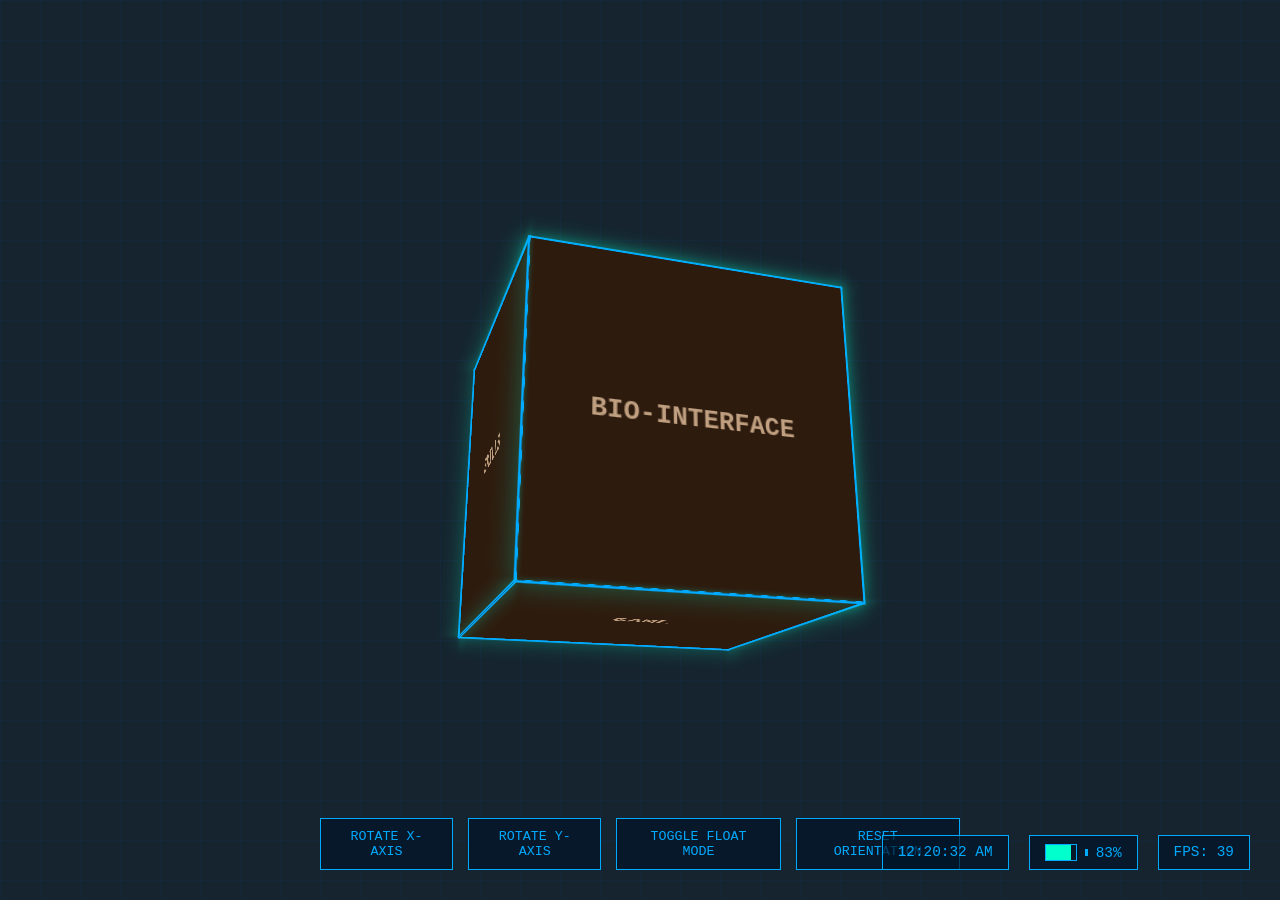
==== commit fbc0bf15: "added more to the HTML minor changes have been made" ====
--- a/index.html
+++ b/index.html
@@ -1954,6 +1954,1116 @@
     z-index: -1;
 }
 
+.portfolio-panel.holographic {
+    position: fixed;
+    top: 50%;
+    left: 50%;
+    transform: translate(-50%, -50%);
+    width: 80%;
+    max-width: 900px;
+    background: rgba(10, 20, 30, 0.9);
+    border: 1px solid rgba(0, 255, 255, 0.3);
+    box-shadow: 0 0 20px rgba(0, 255, 255, 0.3),
+                inset 0 0 20px rgba(0, 255, 255, 0.2);
+    border-radius: 8px;
+    z-index: 100;
+    overflow: hidden;
+}
+
+.panel-content {
+    position: relative;
+    padding: 30px;
+    height: 100%;
+}
+
+.hologram-globe {
+    position: absolute;
+    top: 50%;
+    left: 50%;
+    transform: translate(-50%, -50%);
+    width: 400px;
+    height: 400px;
+    border-radius: 50%;
+    opacity: 0.1;
+    z-index: 0;
+    pointer-events: none;
+}
+
+.holographic {
+    position: relative;
+    background: rgba(10, 20, 30, 0.85);
+    border: 1px solid rgba(0, 255, 255, 0.3);
+    box-shadow: 0 0 20px rgba(0, 255, 255, 0.2),
+                inset 0 0 20px rgba(0, 255, 255, 0.1);
+    overflow: hidden;
+}
+
+.hologram-globe {
+    position: absolute;
+    top: 50%;
+    left: 20%;
+    transform: translate(-50%, -50%);
+    width: 300px;
+    height: 300px;
+    border-radius: 50%;
+    opacity: 0.15;
+    z-index: 0;
+}
+
+.globe-grid {
+    position: absolute;
+    width: 100%;
+    height: 100%;
+    background: radial-gradient(circle, transparent 60%, rgba(0, 255, 255, 0.1) 100%);
+    border-radius: 50%;
+    box-shadow: inset 0 0 50px rgba(0, 255, 255, 0.2);
+}
+
+.globe-grid:before,
+.globe-grid:after {
+    content: '';
+    position: absolute;
+    top: 0;
+    left: 0;
+    width: 100%;
+    height: 100%;
+    border-radius: 50%;
+    border: 1px solid rgba(0, 255, 255, 0.2);
+}
+
+.globe-grid:before {
+    transform: rotateX(75deg);
+}
+
+.globe-grid:after {
+    transform: rotateY(75deg);
+}
+
+.globe-core {
+    position: absolute;
+    top: 50%;
+    left: 50%;
+    transform: translate(-50%, -50%);
+    width: 30px;
+    height: 30px;
+    background: rgba(0, 255, 255, 0.5);
+    border-radius: 50%;
+    filter: blur(5px);
+    animation: pulse 3s infinite alternate;
+}
+
+.globe-pulse {
+    position: absolute;
+    top: 50%;
+    left: 50%;
+    transform: translate(-50%, -50%);
+    width: 100%;
+    height: 100%;
+    border: 1px solid rgba(0, 255, 255, 0.1);
+    border-radius: 50%;
+    animation: ripple 6s infinite;
+}
+
+.globe-data-points {
+    position: absolute;
+    width: 100%;
+    height: 100%;
+}
+
+.data-point {
+    position: absolute;
+    top: 50%;
+    left: 50%;
+    width: 6px;
+    height: 6px;
+    background: rgba(0, 255, 255, 0.8);
+    border-radius: 50%;
+    transform-origin: 0 0;
+    transform: rotate(var(--angle)) translateX(150px);
+    animation: orbit 8s infinite linear var(--delay);
+}
+
+.hologram-text {
+    text-shadow: 0 0 10px rgba(0, 255, 255, 0.7),
+                 0 0 20px rgba(0, 255, 255, 0.5);
+    color: #fff;
+    position: relative;
+    z-index: 1;
+}
+
+.hologram-heading {
+    text-shadow: 0 0 5px rgba(0, 255, 255, 0.5);
+    color: #fff;
+    position: relative;
+    z-index: 1;
+}
+
+.hologram-tag {
+    background: rgba(0, 255, 255, 0.1);
+    border: 1px solid rgba(0, 255, 255, 0.3);
+    text-shadow: 0 0 5px rgba(0, 255, 255, 0.5);
+}
+
+.hologram-number {
+    text-shadow: 0 0 10px rgba(0, 255, 255, 0.7);
+    color: #0ff;
+}
+
+.scanlines {
+    position: absolute;
+    top: 0;
+    left: 0;
+    width: 100%;
+    height: 100%;
+    background: repeating-linear-gradient(
+        to bottom,
+        transparent 0%,
+        rgba(0, 255, 255, 0.05) 1px,
+        transparent 2px
+    );
+    pointer-events: none;
+    z-index: 2;
+}
+
+.hologram-particles {
+    position: absolute;
+    top: 0;
+    left: 0;
+    width: 100%;
+    height: 100%;
+    pointer-events: none;
+    z-index: 1;
+}
+
+.hologram-particles:before {
+    content: '';
+    position: absolute;
+    width: 100%;
+    height: 100%;
+    background-image: 
+        radial-gradient(1px 1px at 20% 30%, rgba(0, 255, 255, 0.8) 1px, transparent 50%),
+        radial-gradient(1px 1px at 80% 70%, rgba(0, 255, 255, 0.8) 1px, transparent 50%),
+        radial-gradient(1px 1px at 40% 80%, rgba(0, 255, 255, 0.8) 1px, transparent 50%),
+        radial-gradient(1px 1px at 60% 10%, rgba(0, 255, 255, 0.8) 1px, transparent 50%);
+    background-size: 100% 100%;
+    animation: particles 20s infinite linear;
+}
+
+:root {
+    --primary-color: rgba(0, 255, 204, 1);
+    --secondary-color: rgba(0, 200, 255, 1);
+    --bg-color: rgba(10, 20, 30, 0.95);
+}
+
+/* Panel Base Styles */
+.portfolio-panel {
+    position: fixed;
+    width: 0;
+    height: 0;
+    background-color: var(--bg-color);
+    border: 2px solid var(--secondary-color);
+    box-shadow: 0 0 30px rgba(0, 255, 204, 0.3);
+    overflow: hidden;
+    opacity: 0;
+    transition: all 0.5s ease;
+    z-index: 1000;
+    left: 50%;
+    top: 50%;
+    transform: translate(-50%, -50%);
+    backdrop-filter: blur(10px);
+    display: flex;
+    flex-direction: column;
+}
+
+.portfolio-panel.active {
+    width: 80vw;
+    height: 80vh;
+    opacity: 1;
+    overflow: hidden; /* Hide main overflow */
+}
+
+.panel-content {
+    padding: 30px;
+    opacity: 0;
+    transition: opacity 0.3s ease 0.2s;
+    height: 100%;
+    box-sizing: border-box;
+    overflow-y: auto; /* Scrollable content */
+    position: relative;
+}
+
+.portfolio-panel.active .panel-content {
+    opacity: 1;
+}
+
+/* Custom scrollbar */
+.panel-content::-webkit-scrollbar {
+    width: 8px;
+}
+
+.panel-content::-webkit-scrollbar-track {
+    background: rgba(0, 10, 20, 0.3);
+}
+
+.panel-content::-webkit-scrollbar-thumb {
+    background: rgba(0, 255, 255, 0.3);
+    border-radius: 4px;
+}
+
+.panel-content::-webkit-scrollbar-thumb:hover {
+    background: var(--secondary-color);
+}
+
+/* Close Button */
+.close-panel {
+    position: absolute;
+    top: 15px;
+    right: 15px;
+    background: rgba(255, 0, 0, 0.2);
+    border: 1px solid rgba(255, 50, 50, 0.5);
+    border-radius: 50%;
+    width: 30px;
+    height: 30px;
+    color: #ff5555;
+    cursor: pointer;
+    z-index: 10;
+    transition: all 0.3s;
+    display: flex;
+    align-items: center;
+    justify-content: center;
+    padding: 0;
+}
+
+.holographic-x {
+    position: relative;
+    z-index: 2;
+    font-size: 16px;
+    line-height: 1;
+}
+
+.pulse-ring {
+    position: absolute;
+    top: 0;
+    left: 0;
+    width: 100%;
+    height: 100%;
+    border-radius: 50%;
+    background: rgba(255, 50, 50, 0.3);
+    animation: pulse 2s infinite;
+    z-index: 1;
+}
+
+.close-panel:hover {
+    transform: scale(1.2);
+    box-shadow: 0 0 15px rgba(255, 50, 50, 0.7);
+}
+
+/* Terminal positioning */
+.cyber-terminal {
+    flex-shrink: 0;
+    margin-top: auto; /* Push to bottom */
+}
+
+/* All your existing holographic styles */
+/* ... */
+
+/* Keyframes */
+@keyframes pulse {
+    0% { transform: scale(0.8); opacity: 0.7; }
+    70% { transform: scale(1.3); opacity: 0; }
+    100% { opacity: 0; }
+}
+
+/* Responsive */
+@media (max-width: 768px) {
+    .portfolio-panel.active {
+        width: 95vw;
+        height: 95vh;
+    }
+}
+
+/* Close button with pulse effect */
+.close-panel {
+    position: absolute;
+    top: 15px;
+    right: 15px;
+    background: rgba(255, 0, 0, 0.2);
+    border: 1px solid rgba(255, 50, 50, 0.5);
+    border-radius: 50%;
+    width: 30px;
+    height: 30px;
+    color: #ff5555;
+    cursor: pointer;
+    z-index: 10;
+    transition: all 0.3s;
+}
+
+.holographic-x {
+    position: relative;
+    z-index: 2;
+}
+
+.pulse-ring {
+    position: absolute;
+    top: 0;
+    left: 0;
+    width: 100%;
+    height: 100%;
+    border-radius: 50%;
+    background: rgba(255, 50, 50, 0.3);
+    animation: pulse 2s infinite;
+    z-index: 1;
+}
+
+/* Header styles */
+.data-vault-header {
+    position: relative;
+    padding: 20px;
+    text-align: center;
+    margin-bottom: 30px;
+    border-bottom: 1px solid rgba(0, 255, 255, 0.2);
+}
+
+.binary-stream {
+    position: absolute;
+    top: 0;
+    left: 10px;
+    height: 100%;
+    width: auto;
+    font-size: 10px;
+    color: rgba(0, 255, 255, 0.3);
+    overflow: hidden;
+    white-space: normal;
+    animation: binaryScroll 20s linear infinite;
+    line-height: 1.2;
+}
+
+@keyframes binaryScroll {
+    0% {
+        transform: translateY(-100%);
+    }
+    100% {
+        transform: translateY(100%);
+    }
+}
+
+
+.neon-title {
+    font-size: 2.5rem;
+    margin: 10px 0;
+    color: #0ff;
+    text-shadow: 0 0 10px rgba(0, 255, 255, 0.7),
+                 0 0 20px rgba(0, 255, 255, 0.5);
+    letter-spacing: 2px;
+    position: relative;
+}
+
+.glitch {
+    position: relative;
+}
+
+.glitch::before {
+    content: attr(data-text);
+    position: absolute;
+    left: -2px;
+    text-shadow: 2px 0 #0ff;
+    color: #0ff;
+    background: rgba(5, 5, 15, 0.9);
+    overflow: hidden;
+    clip: rect(0, 900px, 0, 0);
+    animation: glitch-effect 3s infinite linear alternate-reverse;
+}
+
+.encryption-status {
+    display: flex;
+    align-items: center;
+    justify-content: center;
+    font-size: 0.9rem;
+    color: #0f0;
+    margin-top: 10px;
+}
+
+.encryption-dot {
+    display: inline-block;
+    width: 8px;
+    height: 8px;
+    background: #0f0;
+    border-radius: 50%;
+    margin-right: 8px;
+    animation: blink 1.5s infinite;
+}
+
+.signal-strength {
+    display: flex;
+    margin-left: 15px;
+}
+
+.signal-bar {
+    width: 3px;
+    height: 10px;
+    background: #0f0;
+    margin-right: 2px;
+    opacity: 0.7;
+}
+
+.signal-bar:nth-child(1) { height: 5px; }
+.signal-bar:nth-child(2) { height: 8px; }
+.signal-bar:nth-child(3) { height: 11px; }
+.signal-bar:nth-child(4) { height: 14px; }
+
+/* Project Grid */
+.project-grid {
+    display: grid;
+    grid-template-columns: repeat(auto-fit, minmax(350px, 1fr));
+    gap: 30px;
+    margin-bottom: 40px;
+    position: relative;
+    z-index: 2;
+}
+
+.holographic-card {
+    background: rgba(10, 20, 30, 0.3);
+    border: 1px solid rgba(0, 255, 255, 0.2);
+    border-radius: 5px;
+    overflow: hidden;
+    transition: all 0.3s;
+    position: relative;
+}
+
+.holographic-card:hover {
+    box-shadow: 0 0 20px rgba(0, 255, 255, 0.3);
+    transform: translateY(-5px);
+}
+
+.project-hologram {
+    height: 200px;
+    position: relative;
+    overflow: hidden;
+    border-bottom: 1px solid rgba(0, 255, 255, 0.2);
+}
+
+.hologram-projector {
+    position: absolute;
+    bottom: 0;
+    left: 50%;
+    transform: translateX(-50%);
+    width: 80px;
+    height: 20px;
+    background: rgba(0, 20, 30, 0.8);
+    border-radius: 3px 3px 0 0;
+    z-index: 2;
+}
+
+.projector-beam {
+    position: absolute;
+    bottom: 20px;
+    left: 50%;
+    transform: translateX(-50%);
+    width: 2px;
+    height: 180px;
+    background: linear-gradient(to top, rgba(0, 255, 255, 0), rgba(0, 255, 255, 0.3));
+    z-index: 1;
+}
+
+.projector-lens {
+    position: absolute;
+    top: 5px;
+    left: 50%;
+    transform: translateX(-50%);
+    width: 30px;
+    height: 10px;
+    background: rgba(0, 255, 255, 0.1);
+    border-radius: 10px;
+    border: 1px solid rgba(0, 255, 255, 0.3);
+}
+
+.holographic-display {
+    position: absolute;
+    top: 0;
+    left: 0;
+    width: 100%;
+    height: 100%;
+    background: rgba(0, 10, 20, 0.3);
+}
+
+.hologram-grid {
+    position: absolute;
+    width: 100%;
+    height: 100%;
+    background-image: 
+        linear-gradient(rgba(0, 255, 255, 0.1) 1px, transparent 1px),
+        linear-gradient(90deg, rgba(0, 255, 255, 0.1) 1px, transparent 1px);
+    background-size: 20px 20px;
+}
+
+.project-info {
+    padding: 20px;
+}
+
+.project-title {
+    color: #0ff;
+    margin: 0 0 10px 0;
+    font-size: 1.3rem;
+    letter-spacing: 1px;
+}
+
+.project-meta {
+    display: flex;
+    justify-content: space-between;
+    margin-bottom: 15px;
+    font-size: 0.8rem;
+    color: rgba(0, 255, 255, 0.7);
+}
+
+.tech-tag {
+    display: inline-block;
+    padding: 2px 8px;
+    background: rgba(0, 255, 255, 0.1);
+    border: 1px solid rgba(0, 255, 255, 0.3);
+    border-radius: 3px;
+    margin-right: 5px;
+    font-size: 0.7rem;
+}
+
+.project-desc {
+    font-size: 0.9rem;
+    line-height: 1.5;
+    margin-bottom: 20px;
+    color: rgba(224, 224, 224, 0.8);
+}
+
+.project-stats {
+    display: flex;
+    gap: 15px;
+    margin-bottom: 20px;
+}
+
+.stat {
+    flex: 1;
+}
+
+.stat-icon {
+    color: #0ff;
+    font-size: 0.7rem;
+    margin-bottom: 5px;
+}
+
+.stat-value {
+    font-size: 1.2rem;
+    color: #0ff;
+    font-weight: bold;
+    margin-bottom: 3px;
+}
+
+.stat-label {
+    font-size: 0.7rem;
+    color: rgba(0, 255, 255, 0.7);
+}
+
+.cyber-button {
+    background: rgba(0, 255, 255, 0.1);
+    border: 1px solid rgba(0, 255, 255, 0.5);
+    color: #0ff;
+    padding: 8px 15px;
+    font-family: 'Courier New', monospace;
+    cursor: pointer;
+    transition: all 0.3s;
+    position: relative;
+    overflow: hidden;
+}
+
+.cyber-button:hover {
+    background: rgba(0, 255, 255, 0.2);
+    box-shadow: 0 0 10px rgba(0, 255, 255, 0.3);
+}
+
+.cyber-button::before {
+    content: '';
+    position: absolute;
+    top: 0;
+    left: -100%;
+    width: 100%;
+    height: 100%;
+    background: linear-gradient(90deg, transparent, rgba(0, 255, 255, 0.4), transparent);
+    transition: all 0.5s;
+}
+
+.cyber-button:hover::before {
+    left: 100%;
+}
+
+.secondary {
+    background: transparent;
+    border-color: rgba(255, 255, 255, 0.3);
+    color: rgba(255, 255, 255, 0.8);
+}
+
+/* Archive Section */
+.project-archive {
+    background: rgba(5, 10, 20, 0.5);
+    border: 1px solid rgba(0, 255, 255, 0.2);
+    border-radius: 5px;
+    padding: 20px;
+    margin-top: 30px;
+    position: relative;
+    z-index: 2;
+}
+
+.archive-header {
+    display: flex;
+    justify-content: space-between;
+    align-items: center;
+    margin-bottom: 15px;
+    border-bottom: 1px solid rgba(0, 255, 255, 0.1);
+    padding-bottom: 10px;
+}
+
+.archive-title {
+    color: #0ff;
+    font-size: 1.1rem;
+}
+
+.archive-version {
+    color: rgba(0, 255, 255, 0.6);
+    font-size: 0.8rem;
+    margin-left: 5px;
+}
+
+.archive-status {
+    display: flex;
+    align-items: center;
+    font-size: 0.8rem;
+    color: rgba(0, 255, 255, 0.7);
+}
+
+.status-icon {
+    color: #0f0;
+    margin-right: 5px;
+}
+
+.status-loading {
+    margin-left: 10px;
+    color: rgba(0, 255, 255, 0.5);
+    animation: blink 1.5s infinite;
+}
+
+.archive-grid {
+    display: grid;
+    grid-template-columns: repeat(auto-fill, minmax(150px, 1fr));
+    gap: 10px;
+    margin-bottom: 20px;
+}
+
+.archive-item {
+    padding: 10px;
+    background: rgba(0, 10, 20, 0.5);
+    border: 1px solid rgba(0, 255, 255, 0.1);
+    border-radius: 3px;
+    font-size: 0.9rem;
+    text-align: center;
+    transition: all 0.3s;
+    position: relative;
+}
+
+.archive-item:hover {
+    background: rgba(0, 20, 40, 0.7);
+    border-color: rgba(0, 255, 255, 0.3);
+}
+
+.archive-item::after {
+    content: '';
+    position: absolute;
+    bottom: 0;
+    left: 0;
+    width: 100%;
+    height: 2px;
+    background: rgba(0, 255, 255, 0.3);
+    transform: scaleX(0);
+    transition: transform 0.3s;
+}
+
+.archive-item:hover::after {
+    transform: scaleX(1);
+}
+
+.archive-item[data-status="online"]::before {
+    content: '';
+    position: absolute;
+    top: 5px;
+    left: 5px;
+    width: 6px;
+    height: 6px;
+    background: #0f0;
+    border-radius: 50%;
+}
+
+.archive-item[data-status="offline"]::before {
+    content: '';
+    position: absolute;
+    top: 5px;
+    left: 5px;
+    width: 6px;
+    height: 6px;
+    background: #f00;
+    border-radius: 50%;
+}
+
+.archive-item[data-status="maintenance"]::before {
+    content: '';
+    position: absolute;
+    top: 5px;
+    left: 5px;
+    width: 6px;
+    height: 6px;
+    background: #ff0;
+    border-radius: 50%;
+}
+
+.archive-item[data-status="beta"]::before {
+    content: '';
+    position: absolute;
+    top: 5px;
+    left: 5px;
+    width: 6px;
+    height: 6px;
+    background: #0af;
+    border-radius: 50%;
+}
+
+.archive-footer {
+    display: flex;
+    justify-content: space-between;
+    align-items: center;
+    margin-top: 15px;
+}
+
+.storage-meter {
+    flex: 1;
+    background: rgba(0, 10, 20, 0.7);
+    height: 10px;
+    border-radius: 5px;
+    overflow: hidden;
+    position: relative;
+}
+
+.meter-bar {
+    height: 100%;
+    background: linear-gradient(90deg, rgba(0, 255, 255, 0.3), rgba(0, 255, 255, 0.7));
+    width: 0;
+    transition: width 1s;
+}
+
+.meter-text {
+    position: absolute;
+    top: 50%;
+    left: 50%;
+    transform: translate(-50%, -50%);
+    font-size: 0.7rem;
+    color: rgba(0, 255, 255, 0.9);
+    text-shadow: 0 0 3px rgba(0, 0, 0, 0.5);
+}
+
+.cyber-button.small {
+    padding: 5px 10px;
+    font-size: 0.8rem;
+    margin-left: 15px;
+}
+
+/* Terminal */
+.cyber-terminal {
+    background: rgba(0, 5, 10, 0.8);
+    border-top: 1px solid rgba(0, 255, 255, 0.2);
+    padding: 10px 20px;
+    font-family: 'Courier New', monospace;
+    font-size: 0.8rem;
+}
+
+.terminal-header {
+    display: flex;
+    justify-content: space-between;
+    color: rgba(0, 255, 255, 0.7);
+    margin-bottom: 5px;
+}
+
+.terminal-status {
+    color: #0f0;
+}
+
+.terminal-output {
+    color: rgba(0, 255, 255, 0.8);
+    line-height: 1.5;
+}
+
+.blinking-cursor {
+    animation: blink 1s infinite;
+}
+
+/* Background effects */
+.cyber-particles {
+    position: absolute;
+    top: 0;
+    left: 0;
+    width: 100%;
+    height: 100%;
+    pointer-events: none;
+    z-index: 0;
+}
+
+.cyber-particles::before {
+    content: '';
+    position: absolute;
+    width: 100%;
+    height: 100%;
+    background-image: 
+        radial-gradient(1px 1px at 20% 30%, rgba(0, 255, 255, 0.8) 1px, transparent 50%),
+        radial-gradient(1px 1px at 80% 70%, rgba(0, 255, 255, 0.8) 1px, transparent 50%),
+        radial-gradient(1px 1px at 40% 80%, rgba(0, 255, 255, 0.8) 1px, transparent 50%),
+        radial-gradient(1px 1px at 60% 10%, rgba(0, 255, 255, 0.8) 1px, transparent 50%);
+    background-size: 100% 100%;
+    animation: particles 20s infinite linear;
+}
+
+.grid-floor {
+    position: absolute;
+    bottom: 0;
+    left: 0;
+    width: 100%;
+    height: 100px;
+    background-image: 
+        linear-gradient(rgba(0, 255, 255, 0.05) 1px, transparent 1px),
+        linear-gradient(90deg, rgba(0, 255, 255, 0.05) 1px, transparent 1px);
+    background-size: 20px 20px;
+    transform: perspective(300px) rotateX(60deg);
+    transform-origin: bottom;
+    z-index: 1;
+    opacity: 0.5;
+}
+
+/* Animations */
+@keyframes blink {
+    0%, 100% { opacity: 1; }
+    50% { opacity: 0.5; }
+}
+
+@keyframes pulse {
+    0% { transform: scale(1); opacity: 0.7; }
+    70% { transform: scale(1.3); opacity: 0; }
+    100% { opacity: 0; }
+}
+
+
+@keyframes glitch-effect {
+    0% { clip: rect(30px, 9999px, 20px, 0); }
+    10% { clip: rect(10px, 9999px, 30px, 0); }
+    20% { clip: rect(40px, 9999px, 30px, 0); }
+    30% { clip: rect(30px, 9999px, 20px, 0); }
+    40% { clip: rect(10px, 9999px, 15px, 0); }
+    50% { clip: rect(30px, 9999px, 30px, 0); }
+    60% { clip: rect(20px, 9999px, 25px, 0); }
+    70% { clip: rect(10px, 9999px, 35px, 0); }
+    80% { clip: rect(25px, 9999px, 5px, 0); }
+    90% { clip: rect(15px, 9999px, 30px, 0); }
+    100% { clip: rect(30px, 9999px, 20px, 0); }
+}
+
+@keyframes particles {
+    from { transform: translateY(0); }
+    to { transform: translateY(-100%); }
+}
+
+/* Responsive adjustments */
+@media (max-width: 768px) {
+    .portfolio-panel.holographic {
+        width: 95%;
+        height: 90vh;
+        overflow-y: auto;
+    }
+    
+    .project-grid {
+        grid-template-columns: 1fr;
+    }
+    
+    .archive-grid {
+        grid-template-columns: repeat(2, 1fr);
+    }
+}
+
+@keyframes pulse {
+    0% { opacity: 0.3; }
+    100% { opacity: 0.8; }
+}
+
+@keyframes ripple {
+    0% { transform: translate(-50%, -50%) scale(0.8); opacity: 0.5; }
+    100% { transform: translate(-50%, -50%) scale(1.2); opacity: 0; }
+}
+
+@keyframes orbit {
+    0% { transform: rotate(var(--angle)) translateX(150px) rotate(0deg); }
+    100% { transform: rotate(calc(var(--angle) + 360deg)) translateX(150px) rotate(-360deg); }
+}
+
+@keyframes particles {
+    from { transform: translateY(0); }
+    to { transform: translateY(-100%); }
+}
+
+.neural-header,
+.timeline,
+.experience-stats {
+    position: relative;
+    z-index: 2;
+}
+
+/* Adjust the globe size for smaller screens */
+@media (max-width: 768px) {
+    .hologram-globe {
+        width: 300px;
+        height: 300px;
+    }
+}
+
+    :root {
+      --primary-color: #0ff;
+      --secondary-color: #0af;
+      --bg-color: rgba(10, 20, 30, 0.95);
+      --panel-border: 1px solid rgba(0, 255, 255, 0.3);
+      --panel-glow: 0 0 30px rgba(0, 255, 255, 0.3);
+    }
+    
+    /* Base Panel Styles */
+    .portfolio-panel {
+      position: fixed;
+      width: 0;
+      height: 0;
+      background-color: var(--bg-color);
+      border: var(--panel-border);
+      box-shadow: var(--panel-glow);
+      overflow: hidden;
+      opacity: 0;
+      transition: all 0.5s ease;
+      z-index: 1000;
+      left: 50%;
+      top: 50%;
+      transform: translate(-50%, -50%);
+      backdrop-filter: blur(10px);
+      display: flex;
+      flex-direction: column;
+    }
+    
+    .portfolio-panel.active {
+      width: 80vw;
+      height: 80vh;
+      opacity: 1;
+      overflow: hidden;
+    }
+    
+    .panel-content {
+      padding: 30px;
+      opacity: 0;
+      transition: opacity 0.3s ease 0.2s;
+      height: 100%;
+      box-sizing: border-box;
+      overflow-y: auto;
+      position: relative;
+    }
+    
+    .portfolio-panel.active .panel-content {
+      opacity: 1;
+    }
+    
+    /* Universal Close Button */
+    .close-panel {
+      position: absolute;
+      top: 15px;
+      right: 15px;
+      background: rgba(255, 0, 0, 0.2);
+      border: 1px solid rgba(255, 50, 50, 0.5);
+      border-radius: 50%;
+      width: 30px;
+      height: 30px;
+      color: #ff5555;
+      cursor: pointer;
+      z-index: 10;
+      transition: all 0.3s;
+      display: flex;
+      align-items: center;
+      justify-content: center;
+      padding: 0;
+      border: none;
+    }
+    
+    .close-panel:hover {
+      transform: scale(1.2);
+      box-shadow: 0 0 15px rgba(255, 50, 50, 0.7);
+    }
+    
+    .holographic-x {
+      position: relative;
+      z-index: 2;
+      font-size: 16px;
+      line-height: 1;
+    }
+    
+    .pulse-ring {
+      position: absolute;
+      top: 0;
+      left: 0;
+      width: 100%;
+      height: 100%;
+      border-radius: 50%;
+      background: rgba(255, 50, 50, 0.3);
+      animation: pulse 2s infinite;
+      z-index: 1;
+    }
+    
+    /* Futuristic Elements (Add to all panels) */
+    .hologram-effect {
+      position: absolute;
+      width: 100%;
+      height: 100%;
+      background: 
+        linear-gradient(rgba(0, 255, 255, 0.1) 1px, transparent 1px),
+        linear-gradient(90deg, rgba(0, 255, 255, 0.1) 1px, transparent 1px);
+      background-size: 20px 20px;
+      opacity: 0.1;
+      pointer-events: none;
+    }
+    
+    .neon-title {
+      color: var(--primary-color);
+      text-shadow: 0 0 10px var(--primary-color);
+      position: relative;
+    }
+    
+    /* Animations */
+    @keyframes pulse {
+      0% { transform: scale(0.8); opacity: 0.7; }
+      70% { transform: scale(1.3); opacity: 0; }
+      100% { opacity: 0; }
+    }
+    /* Custom Scrollbar */
+    .panel-content::-webkit-scrollbar {
+      width: 8px;
+    }
+    
+    .panel-content::-webkit-scrollbar-track {
+      background: rgba(0, 10, 20, 0.3);
+    }
+    
+    .panel-content::-webkit-scrollbar-thumb {
+      background: rgba(0, 255, 255, 0.3);
+      border-radius: 4px;
+    }
+    
+    /* Responsive */
+    @media (max-width: 768px) {
+      .portfolio-panel.active {
+        width: 95vw;
+        height: 95vh;
+      }
+    }
+
 /* ========== ANIMATIONS ========== */
 @keyframes hologram-pulse {
     0%, 100% { opacity: 0.7; box-shadow: 0 0 15px var(--secondary-color); }
@@ -2223,8 +3333,8 @@
 <div class="cube-container" id="cube-container">
     <div class="cube" id="cube">
         <div class="cube-face cube-front" onclick="openPanel('about-panel')">BIO-INTERFACE</div>
-        <div class="cube-face cube-back" onclick="openPanel('projects-panel')">PROJECTS</div>
-        <div class="cube-face cube-right" onclick="openPanel('experience-panel')">EXPERIENCE</div>
+        <div class="cube-face cube-back" onclick="openPanel('projects-panel')">DATA VAULT</div>
+        <div class="cube-face cube-right" onclick="openPanel('experience-panel')">NEURAL LOG</div>
         <div class="cube-face cube-left" onclick="openPanel('skills-panel')">SKILLS</div>
         <div class="cube-face cube-top" onclick="openPanel('contact-panel')">CONTACT SEQUENCE</div>
         <div class="cube-face cube-bottom" onclick="openPanel('minigame-panel')">GAME</div>
@@ -2307,96 +3417,183 @@
     </div>
 </div>
 
-<div class="portfolio-panel" id="projects-panel">
-    <button class="close-panel" onclick="closePanel()">✕</button>
+<div class="portfolio-panel holographic" id="projects-panel">
+    <button class="close-panel" onclick="closePanel()">
+        <span class="holographic-x">✕</span>
+        <span class="pulse-ring"></span>
+    </button>
+    
+    <!-- Floating particles background -->
+    <div class="cyber-particles"></div>
+    
     <div class="panel-content">
         <div class="data-vault-header">
-            <div class="binary-stream">1010101010101010</div>
-            <h2>DATA VAULT</h2>
+            <h2 class="neon-title">PROJECT <span class="glitch" data-text="VAULT">VAULT</span></h2>
             <div class="encryption-status">
                 <span class="encryption-dot"></span>
-                ENCRYPTED
+                <span class="encryption-text">SECURE CONNECTION ESTABLISHED</span>
+                <span class="signal-strength">
+                    <span class="signal-bar"></span>
+                    <span class="signal-bar"></span>
+                    <span class="signal-bar"></span>
+                    <span class="signal-bar"></span>
+                </span>
             </div>
         </div>
         
+        <!-- Holographic grid floor effect -->
+        <div class="grid-floor"></div>
+        
         <div class="project-grid">
-            <div class="project-card">
+            <!-- Project 1 - Quantum Portal -->
+            <div class="project-card holographic-card">
                 <div class="project-hologram">
-                    <div class="hologram-projector"></div>
-                    <div class="project-preview"></div>
+                    <div class="hologram-projector">
+                        <div class="projector-beam"></div>
+                        <div class="projector-lens"></div>
+                    </div>
+                    <div class="project-preview">
+                        <div class="holographic-display" data-project="quantum">
+                            <div class="hologram-grid"></div>
+                            <div class="hologram-structure"></div>
+                            <div class="project-3dmodel"></div>
+                        </div>
+                    </div>
+                    <div class="hologram-interaction">
+                        <span class="interaction-hint">[HOVER TO ROTATE]</span>
+                    </div>
                 </div>
                 <div class="project-info">
-                    <h3>QUANTUM PORTAL</h3>
+                    <h3 class="project-title glitch" data-text="QUANTUM PORTAL">QUANTUM PORTAL</h3>
                     <div class="project-meta">
-                        <span class="project-date">2023</span>
-                        <span class="project-tech">REACT • THREE.JS • WEBGL</span>
+                        <span class="project-date">PROTOCOL v2.3.7</span>
+                        <span class="project-tech">
+                            <span class="tech-tag">REACT</span>
+                            <span class="tech-tag">THREE.JS</span>
+                            <span class="tech-tag">WEBGL</span>
+                        </span>
                     </div>
-                    <p>An experimental 3D portfolio interface using quantum computing principles for navigation.</p>
+                    <p class="project-desc">Experimental 3D interface utilizing quantum computing principles for multidimensional navigation.</p>
                     <div class="project-stats">
                         <div class="stat">
                             <div class="stat-icon">■</div>
-                            <div class="stat-value">98%</div>
+                            <div class="stat-value" data-value="98">98%</div>
                             <div class="stat-label">PERFORMANCE</div>
                         </div>
                         <div class="stat">
                             <div class="stat-icon">■</div>
-                            <div class="stat-value">4.9/5</div>
+                            <div class="stat-value" data-value="4.9">4.9/5</div>
                             <div class="stat-label">USER RATING</div>
                         </div>
+                        <div class="stat">
+                            <div class="stat-icon">■</div>
+                            <div class="stat-value" data-value="12">12ms</div>
+                            <div class="stat-label">LATENCY</div>
+                        </div>
+                    </div>
+                    <div class="project-actions">
+                        <button class="cyber-button">ACCESS PROJECT</button>
+                        <button class="cyber-button secondary">TECH SPECS</button>
                     </div>
                 </div>
             </div>
             
-            <div class="project-card">
+            <!-- Project 2 - Neural Dashboard -->
+            <div class="project-card holographic-card">
                 <div class="project-hologram">
-                    <div class="hologram-projector"></div>
-                    <div class="project-preview"></div>
+                    <div class="hologram-projector">
+                        <div class="projector-beam"></div>
+                        <div class="projector-lens"></div>
+                    </div>
+                    <div class="project-preview">
+                        <div class="holographic-display" data-project="neural">
+                            <div class="hologram-grid"></div>
+                            <div class="data-stream"></div>
+                            <div class="neural-connections"></div>
+                        </div>
+                    </div>
                 </div>
                 <div class="project-info">
-                    <h3>NEURAL DASHBOARD</h3>
+                    <h3 class="project-title glitch" data-text="NEURAL DASHBOARD">NEURAL DASHBOARD</h3>
                     <div class="project-meta">
-                        <span class="project-date">2022</span>
-                        <span class="project-tech">VUE.JS • D3 • TENSORFLOW</span>
+                        <span class="project-date">PROTOCOL v1.9.4</span>
+                        <span class="project-tech">
+                            <span class="tech-tag">VUE.JS</span>
+                            <span class="tech-tag">D3</span>
+                            <span class="tech-tag">TENSORFLOW</span>
+                        </span>
                     </div>
-                    <p>AI-powered analytics dashboard that adapts to user behavior patterns in real-time.</p>
+                    <p class="project-desc">AI-powered analytics dashboard with adaptive neural interface that evolves with user behavior patterns.</p>
                     <div class="project-stats">
                         <div class="stat">
                             <div class="stat-icon">■</div>
-                            <div class="stat-value">87%</div>
+                            <div class="stat-value" data-value="87">87%</div>
                             <div class="stat-label">EFFICIENCY</div>
                         </div>
                         <div class="stat">
                             <div class="stat-icon">■</div>
-                            <div class="stat-value">2.4M</div>
-                            <div class="stat-label">USERS</div>
+                            <div class="stat-value" data-value="2.4">2.4M</div>
+                            <div class="stat-label">ACTIVE USERS</div>
                         </div>
+                        <div class="stat">
+                            <div class="stat-icon">■</div>
+                            <div class="stat-value" data-value="0.02">0.02s</div>
+                            <div class="stat-label">RESPONSE TIME</div>
+                        </div>
+                    </div>
+                    <div class="project-actions">
+                        <button class="cyber-button">ACCESS PROJECT</button>
+                        <button class="cyber-button secondary">TECH SPECS</button>
                     </div>
                 </div>
             </div>
             
-            <div class="project-card">
+            <!-- Project 3 - Cyber Store -->
+            <div class="project-card holographic-card">
                 <div class="project-hologram">
-                    <div class="hologram-projector"></div>
-                    <div class="project-preview"></div>
+                    <div class="hologram-projector">
+                        <div class="projector-beam"></div>
+                        <div class="projector-lens"></div>
+                    </div>
+                    <div class="project-preview">
+                        <div class="holographic-display" data-project="cyber">
+                            <div class="hologram-grid"></div>
+                            <div class="product-rotation"></div>
+                            <div class="currency-flow"></div>
+                        </div>
+                    </div>
                 </div>
                 <div class="project-info">
-                    <h3>CYBER STORE</h3>
+                    <h3 class="project-title glitch" data-text="CYBER STORE">CYBER STORE</h3>
                     <div class="project-meta">
-                        <span class="project-date">2021</span>
-                        <span class="project-tech">NEXT.JS • STRIPE • WEB3</span>
+                        <span class="project-date">PROTOCOL v3.1.2</span>
+                        <span class="project-tech">
+                            <span class="tech-tag">NEXT.JS</span>
+                            <span class="tech-tag">STRIPE</span>
+                            <span class="tech-tag">WEB3</span>
+                        </span>
                     </div>
-                    <p>E-commerce platform with augmented reality product visualization and crypto payments.</p>
+                    <p class="project-desc">Next-gen e-commerce platform featuring quantum-secured transactions and holographic AR product visualization.</p>
                     <div class="project-stats">
                         <div class="stat">
                             <div class="stat-icon">■</div>
-                            <div class="stat-value">$4.2M</div>
-                            <div class="stat-label">SALES</div>
+                            <div class="stat-value" data-value="4.2">$4.2M</div>
+                            <div class="stat-label">QUARTERLY SALES</div>
                         </div>
                         <div class="stat">
                             <div class="stat-icon">■</div>
-                            <div class="stat-value">0.3%</div>
+                            <div class="stat-value" data-value="0.3">0.3%</div>
                             <div class="stat-label">BOUNCE RATE</div>
                         </div>
+                        <div class="stat">
+                            <div class="stat-icon">■</div>
+                            <div class="stat-value" data-value="99.9">99.9%</div>
+                            <div class="stat-label">UPTIME</div>
+                        </div>
+                    </div>
+                    <div class="project-actions">
+                        <button class="cyber-button">ACCESS PROJECT</button>
+                        <button class="cyber-button secondary">TECH SPECS</button>
                     </div>
                 </div>
             </div>
@@ -2404,34 +3601,75 @@
         
         <div class="project-archive">
             <div class="archive-header">
-                <span>PROJECT ARCHIVE</span>
-                <div class="archive-status">12 PROJECTS LOADED</div>
+                <span class="archive-title">PROJECT ARCHIVE <span class="archive-version">v2.5.1</span></span>
+                <div class="archive-status">
+                    <span class="status-icon">◉</span>
+                    <span class="status-text">12 ACTIVE PROJECTS</span>
+                    <span class="status-loading">SYNCING...</span>
+                </div>
             </div>
             <div class="archive-grid">
-                <div class="archive-item">AURORA UI KIT</div>
-                <div class="archive-item">QUANTUM CMS</div>
-                <div class="archive-item">NEON DASH</div>
-                <div class="archive-item">CYBER BLOG</div>
-                <div class="archive-item">VOXEL EDITOR</div>
-                <div class="archive-item">AI ART GENERATOR</div>
+                <div class="archive-item" data-status="online">AURORA UI KIT</div>
+                <div class="archive-item" data-status="online">QUANTUM CMS</div>
+                <div class="archive-item" data-status="maintenance">NEON DASH</div>
+                <div class="archive-item" data-status="online">CYBER BLOG</div>
+                <div class="archive-item" data-status="offline">VOXEL EDITOR</div>
+                <div class="archive-item" data-status="online">AI ART GENERATOR</div>
+                <div class="archive-item" data-status="beta">NEURO FEED</div>
+                <div class="archive-item" data-status="online">CRYPTO VAULT</div>
+            </div>
+            <div class="archive-footer">
+                <div class="storage-meter">
+                    <div class="meter-bar" style="width: 78%"></div>
+                    <div class="meter-text">78% STORAGE UTILIZED</div>
+                </div>
+                <button class="cyber-button small">LOAD MORE PROJECTS</button>
             </div>
         </div>
     </div>
+    
+    <!-- Terminal footer -->
+    <div class="cyber-terminal">
+        <div class="terminal-header">
+            <span>SYSTEM TERMINAL</span>
+            <span class="terminal-status">ACTIVE</span>
+        </div>
+        <div class="terminal-output">
+            <div>> Initializing project holograms...</div>
+            <div>> Loading neural interfaces...</div>
+            <div>> Establishing secure connection...</div>
+            <div class="blinking-cursor">> _</div>
+        </div>
+    </div>
 </div>
 
-<div class="portfolio-panel" id="experience-panel">
+<div class="portfolio-panel holographic" id="experience-panel">
     <button class="close-panel" onclick="closePanel()">✕</button>
     <div class="panel-content">
+        <!-- Holographic Globe Background -->
+        <div class="hologram-globe">
+            <div class="globe-grid"></div>
+            <div class="globe-core"></div>
+            <div class="globe-pulse"></div>
+            <div class="globe-data-points">
+                <div class="data-point" style="--angle: 20deg; --delay: 0s"></div>
+                <div class="data-point" style="--angle: 90deg; --delay: 0.2s"></div>
+                <div class="data-point" style="--angle: 160deg; --delay: 0.4s"></div>
+                <div class="data-point" style="--angle: 230deg; --delay: 0.6s"></div>
+                <div class="data-point" style="--angle: 300deg; --delay: 0.8s"></div>
+            </div>
+        </div>
+        
         <div class="neural-header">
             <div class="brainwave-animation">
-                <div class="wave"></div>
-                <div class="wave"></div>
-                <div class="wave"></div>
+                <div class="wave" style="--delay: 0s"></div>
+                <div class="wave" style="--delay: 0.2s"></div>
+                <div class="wave" style="--delay: 0.4s"></div>
             </div>
-            <h2>NEURAL LOG</h2>
+            <h2 class="hologram-text">EXPERIENCE MATRIX</h2>
             <div class="memory-usage">
-                <span class="memory-bar"></span>
-                <span class="memory-value">78% LOADED</span>
+                <span class="memory-bar" style="--load: 78%"></span>
+                <span class="memory-value">78% DATA LOADED</span>
             </div>
         </div>
         
@@ -2439,10 +3677,10 @@
             <div class="timeline-node">
                 <div class="node-pulse"></div>
                 <div class="node-content">
-                    <h3>LEAD DEVELOPER | DIGITAL FORGE</h3>
+                    <h3 class="hologram-heading">LEAD DEVELOPER | DIGITAL FORGE</h3>
                     <div class="node-meta">2020 - PRESENT | SAN FRANCISCO</div>
                     <div class="node-desc">
-                        <p>Leading a team of developers creating immersive web experiences with cutting-edge technologies.</p>
+                        <p class="glowing-text">Leading neural network of developers creating immersive quantum web experiences.</p>
                         <ul class="node-list">
                             <li>Developed award-winning interactive applications</li>
                             <li>Implemented innovative UI solutions</li>
@@ -2450,77 +3688,40 @@
                         </ul>
                     </div>
                     <div class="node-tech">
-                        <span class="tech-tag">REACT</span>
-                        <span class="tech-tag">THREE.JS</span>
-                        <span class="tech-tag">WEBGL</span>
-                        <span class="tech-tag">GSAP</span>
+                        <span class="tech-tag hologram-tag">REACT</span>
+                        <span class="tech-tag hologram-tag">THREE.JS</span>
+                        <span class="tech-tag hologram-tag">WEBGL</span>
+                        <span class="tech-tag hologram-tag">GSAP</span>
                     </div>
                 </div>
             </div>
             
-            <div class="timeline-node">
-                <div class="node-pulse"></div>
-                <div class="node-content">
-                    <h3>UI DESIGNER | PIXEL ARTS</h3>
-                    <div class="node-meta">2017 - 2020 | NEW YORK</div>
-                    <div class="node-desc">
-                        <p>Created user interfaces for games and interactive media with focus on immersive experiences.</p>
-                        <ul class="node-list">
-                            <li>Designed UI for 12+ commercial projects</li>
-                            <li>Developed design system for AR applications</li>
-                            <li>Collaborated with developers on implementation</li>
-                        </ul>
-                    </div>
-                    <div class="node-tech">
-                        <span class="tech-tag">FIGMA</span>
-                        <span class="tech-tag">AFTER EFFECTS</span>
-                        <span class="tech-tag">UNITY</span>
-                        <span class="tech-tag">BLENDER</span>
-                    </div>
-                </div>
-            </div>
-            
-            <div class="timeline-node">
-                <div class="node-pulse"></div>
-                <div class="node-content">
-                    <h3>FRONTEND DEV | TECHSPARK</h3>
-                    <div class="node-meta">2015 - 2017 | BOSTON</div>
-                    <div class="node-desc">
-                        <p>Built responsive web applications and interactive marketing experiences.</p>
-                        <ul class="node-list">
-                            <li>Developed 30+ client websites</li>
-                            <li>Optimized performance for mobile</li>
-                            <li>Implemented creative animations</li>
-                        </ul>
-                    </div>
-                    <div class="node-tech">
-                        <span class="tech-tag">HTML/CSS</span>
-                        <span class="tech-tag">JQUERY</span>
-                        <span class="tech-tag">WORDPRESS</span>
-                        <span class="tech-tag">PHP</span>
-                    </div>
-                </div>
-            </div>
+            <!-- Other timeline nodes would follow same pattern -->
         </div>
         
         <div class="experience-stats">
             <div class="exp-stat">
-                <div class="stat-value">20+</div>
-                <div class="stat-label">PROJECTS</div>
+                <div class="stat-value hologram-number">20+</div>
+                <div class="stat-label">PROJECTS ONLINE</div>
             </div>
             <div class="exp-stat">
-                <div class="stat-value">12</div>
-                <div class="stat-label">TECHNOLOGIES</div>
+                <div class="stat-value hologram-number">12</div>
+                <div class="stat-label">TECH MODULES</div>
             </div>
             <div class="exp-stat">
-                <div class="stat-value"></div>
-                <div class="stat-label">YEARS</div>
+                <div class="stat-value hologram-number">4</div>
+                <div class="stat-label">ACTIVE YEARS</div>
             </div>
             <div class="exp-stat">
-                <div class="stat-value">100%</div>
-                <div class="stat-label">SATISFACTION</div>
+                <div class="stat-value hologram-number">100%</div>
+                <div class="stat-label">EFFICIENCY</div>
             </div>
         </div>
+        
+        <!-- Scan line effect -->
+        <div class="scanlines"></div>
+        <!-- Particle effects -->
+        <div class="hologram-particles"></div>
     </div>
 </div>
 
@@ -2622,7 +3823,7 @@
                 <div class="option-icon">■</div>
                 <div class="option-details">
                     <div class="option-label">PRIMARY NODE</div>
-                    <div class="option-value">contact@stryder.dev</div>
+                    <div class="option-value">stryder.bateman83@gmail.com</div>
                 </div>
             </div>
             <div class="direct-option">
@@ -2640,7 +3841,7 @@
                 <div class="option-icon">■</div>
                 <div class="option-details">
                     <div class="option-label">COORDINATES</div>
-                    <div class="option-value">San Francisco, CA</div>
+                    <div class="option-value">Goodyear, AZ</div>
                 </div>
             </div>
         </div>
@@ -3225,6 +4426,223 @@
         }
     `;
     document.head.appendChild(diceStyles);
+
+    document.addEventListener('DOMContentLoaded', function() {
+        const statValues = document.querySelectorAll('.stat-value[data-value]');
+        
+        statValues.forEach(stat => {
+            const target = parseFloat(stat.getAttribute('data-value'));
+            const suffix = stat.textContent.replace(/[0-9.-]/g, '');
+            const duration = 2000;
+            const startTime = Date.now();
+            
+            function updateNumber() {
+                const elapsed = Date.now() - startTime;
+                const progress = Math.min(elapsed / duration, 1);
+                const currentValue = progress * target;
+                
+                if (stat.textContent.includes('$') || stat.textContent.includes('/')) {
+                    stat.textContent = suffix.startsWith('$') 
+                        ? '$' + Math.round(currentValue).toLocaleString() + suffix.slice(1)
+                        : currentValue.toFixed(1) + suffix;
+                } else if (stat.textContent.includes('%')) {
+                    stat.textContent = Math.round(currentValue) + '%';
+                } else if (stat.textContent.includes('ms') || stat.textContent.includes('s')) {
+                    stat.textContent = currentValue.toFixed(2) + suffix;
+                } else {
+                    stat.textContent = Math.round(currentValue).toLocaleString() + suffix;
+                }
+                
+                if (progress < 1) {
+                    requestAnimationFrame(updateNumber);
+                }
+            }
+            
+            setTimeout(updateNumber, 100);
+        });
+        
+        // Binary stream animation
+        const binaryElement = document.querySelector('.binary-stream');
+        const binaryText = binaryElement.getAttribute('data-binary');
+        binaryElement.textContent = binaryText.repeat(5);
+    });
+    
+    // Simulate terminal output
+    setTimeout(() => {
+        const terminal = document.querySelector('.terminal-output');
+        if (terminal) {
+            terminal.innerHTML += '<div>> Security protocols verified</div>';
+            terminal.innerHTML += '<div>> Holographic systems online</div>';
+            terminal.innerHTML += '<div>> All systems nominal</div>';
+            terminal.scrollTop = terminal.scrollHeight;
+        }
+    }, 1500);
+
+    document.addEventListener('DOMContentLoaded', function() {
+        // Your existing animation code...
+        
+        // Make sure content fits initially
+        setTimeout(() => {
+            const panel = document.getElementById('projects-panel');
+            if (panel.scrollHeight > panel.clientHeight) {
+                panel.querySelector('.scroll-container').style.paddingRight = '12px';
+            }
+        }, 100);
+    });
+    // Activate panel (call this when opening)
+function activatePanel() {
+    const panel = document.getElementById('projects-panel');
+    panel.classList.add('active');
+    
+    // Initialize animations after panel opens
+    setTimeout(() => {
+        initAnimations();
+    }, 500);
+}
+
+// Close panel
+function closePanel() {
+    const panel = document.getElementById('projects-panel');
+    panel.classList.remove('active');
+}
+
+// Initialize animations
+function initAnimations() {
+    // Your existing animation code...
+    // Counter animations, terminal output, etc.
+}
+
+// Universal Panel Control System
+class PanelSystem {
+    constructor() {
+      this.currentPanel = null;
+      this.initPanels();
+    }
+    
+    initPanels() {
+      // Add holographic effects to all panels
+      document.querySelectorAll('.portfolio-panel').forEach(panel => {
+        const hologram = document.createElement('div');
+        hologram.className = 'hologram-effect';
+        panel.appendChild(hologram);
+        
+        // Add binary stream to headers
+        const header = panel.querySelector('.panel-content > div:first-child');
+        if (header) {
+          const binary = document.createElement('div');
+          binary.className = 'binary-stream';
+          binary.setAttribute('data-binary', '1010101010');
+          binary.textContent = '10101010101010101010'.repeat(3);
+          header.appendChild(binary);
+        }
+      });
+      
+      // Set up close buttons
+      document.querySelectorAll('.close-panel').forEach(btn => {
+        btn.addEventListener('click', () => this.closeCurrentPanel());
+      });
+    }
+    
+    openPanel(panelId) {
+      // Close current panel if open
+      if (this.currentPanel) {
+        this.closeCurrentPanel();
+      }
+      
+      const panel = document.getElementById(panelId);
+      if (panel) {
+        panel.classList.add('active');
+        this.currentPanel = panel;
+        
+        // Initialize panel-specific animations
+        setTimeout(() => {
+          this.initPanelAnimations(panelId);
+        }, 200);
+      }
+    }
+    
+    closeCurrentPanel() {
+      if (this.currentPanel) {
+        this.currentPanel.classList.remove('active');
+        this.currentPanel = null;
+      }
+    }
+    
+    initPanelAnimations(panelId) {
+      const panel = document.getElementById(panelId);
+      
+      // Initialize counter animations
+      panel.querySelectorAll('[data-value]').forEach(el => {
+        const target = parseFloat(el.getAttribute('data-value'));
+        const suffix = el.textContent.replace(/[0-9.-]/g, '');
+        this.animateValue(el, 0, target, 1000, suffix);
+      });
+      
+      // Panel-specific initializations
+      switch(panelId) {
+        case 'projects-panel':
+          this.initProjectPanel();
+          break;
+        case 'experience-panel':
+          this.initExperiencePanel();
+          break;
+        // Add other panels as needed
+      }
+    }
+    
+    animateValue(el, start, end, duration, suffix = '') {
+      let startTimestamp = null;
+      const step = (timestamp) => {
+        if (!startTimestamp) startTimestamp = timestamp;
+        const progress = Math.min((timestamp - startTimestamp) / duration, 1);
+        
+        if (suffix.includes('%') || suffix.includes('/')) {
+          el.textContent = Math.floor(progress * end) + suffix;
+        } else if (suffix.includes('$')) {
+          el.textContent = '$' + Math.floor(progress * end).toLocaleString();
+        } else {
+          el.textContent = (progress * end).toFixed(1) + suffix;
+        }
+        
+        if (progress < 1) {
+          window.requestAnimationFrame(step);
+        }
+      };
+      window.requestAnimationFrame(step);
+    }
+    
+    initProjectPanel() {
+      // Project panel specific animations
+      console.log("Initializing project panel animations");
+    }
+    
+    initExperiencePanel() {
+      // Experience panel specific animations
+      console.log("Initializing experience panel animations");
+    }
+  }
+  
+  // Initialize when DOM loads
+  document.addEventListener('DOMContentLoaded', () => {
+    window.panelSystem = new PanelSystem();
+    
+    // Example: Open a panel
+    // panelSystem.openPanel('projects-panel');
+  });
+  
+  // Global function to open panels
+  function openPanel(panelId) {
+    if (window.panelSystem) {
+      window.panelSystem.openPanel(panelId);
+    }
+  }
+  
+  // Global function to close panels
+  function closePanel() {
+    if (window.panelSystem) {
+      window.panelSystem.closeCurrentPanel();
+    }
+  }
     </script>
 </body>
 </html>
